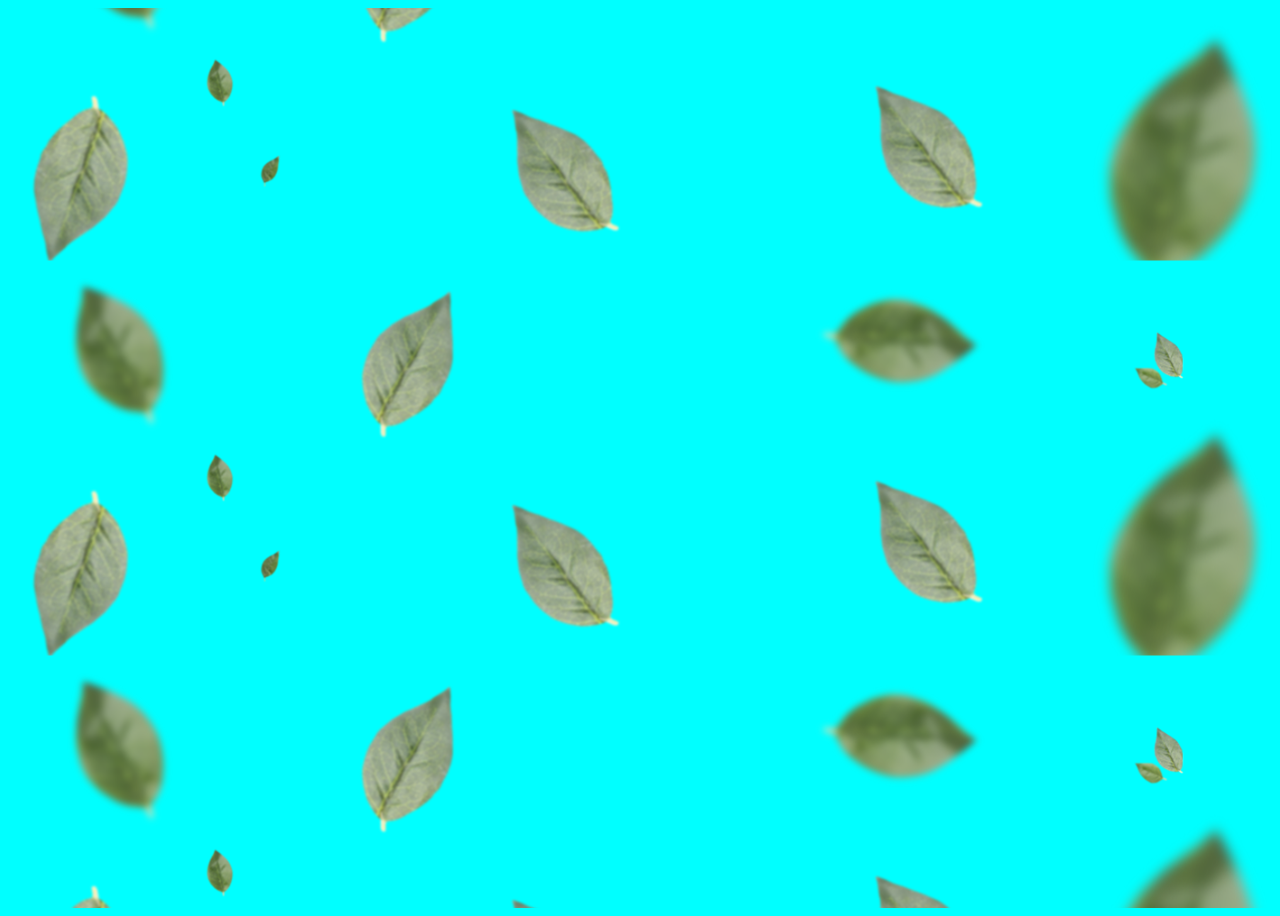
==== index.html @ cae9bd7d "primeros pasos" ====
<!DOCTYPE html>
<html lang="es">
<head>
    <meta charset="UTF-8">
    <meta name="viewport" content="width=device-width, initial-scale=1.0">
    <title>Vita-Cure</title>
    <link rel="stylesheet" href="styles.css">
</head>
<body>
    <section class="background">
        <div class="hojasBG-1"></div>
        <div class="naranjas"></div>
        <div class="cont-princ">
            <div class="hojasBG-2"></div>
            <div class="botellaVaso"></div>
            <div class="detalle"></div>
        </div>
        <div class="hojasBG-3"></div>
        <div class="titulo"></div>
    </section>
</body>
</html>
---- styles.css ----
body{
    background-color: aqua;
}
.hojasBG-1{
    background-image: url(img/hojas-fondo-1.png); /* Hace que la imagen cubra todo el fondo */
    background-position: center; /* Centra la imagen */
    background-repeat: repeat;
    background-size: contain;
    border: 5px solid black;
    height: 100vh;
    border: 0px;

}

.background{
    border: none;
}
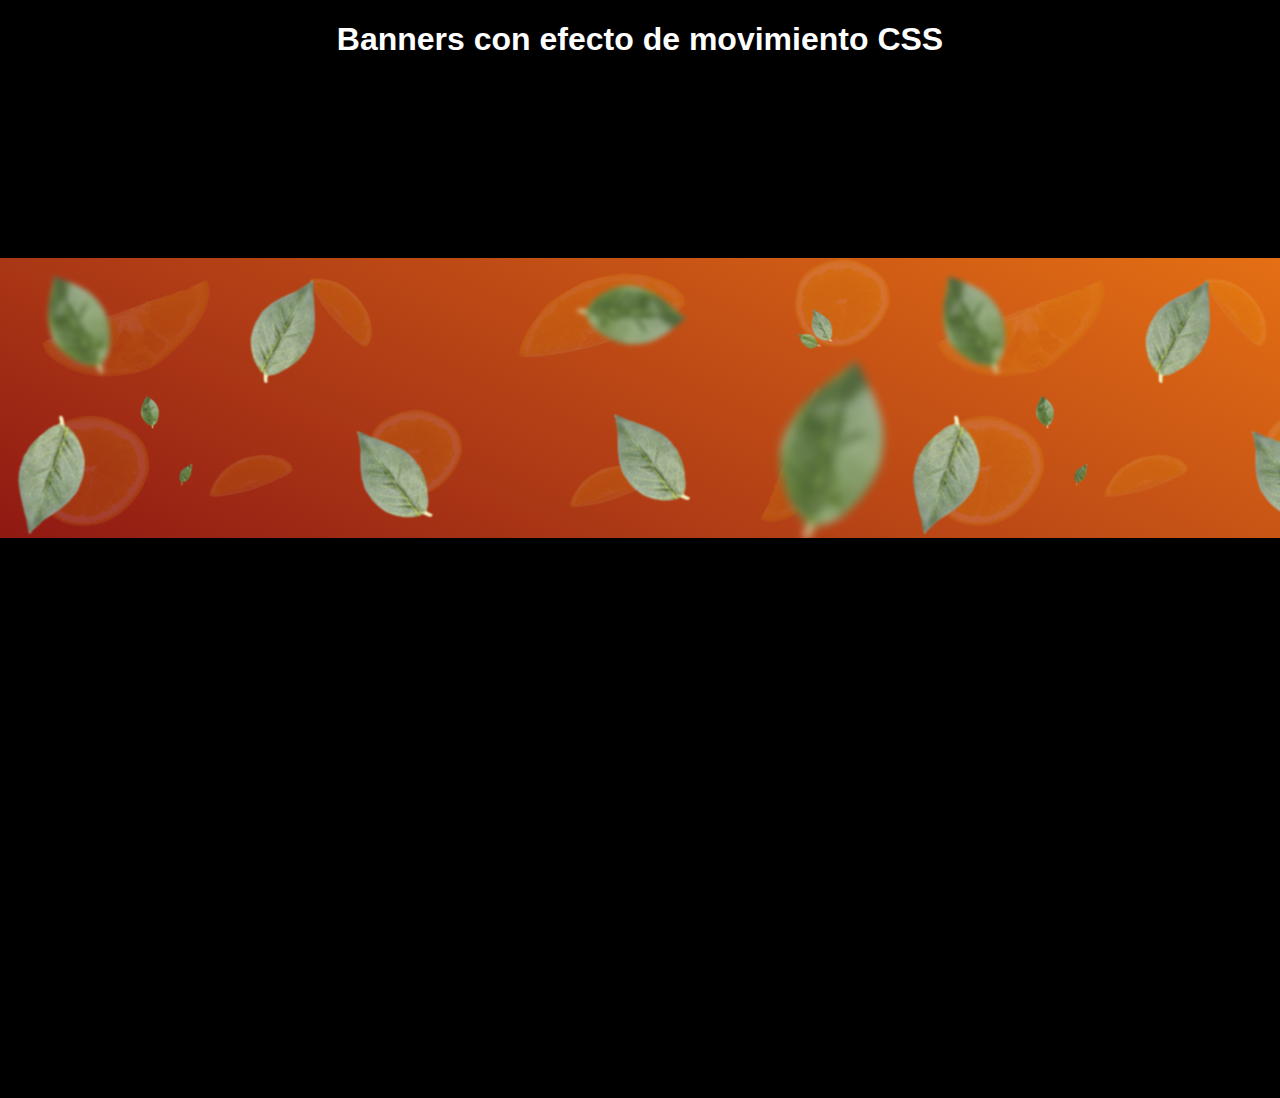
==== commit c993c947: "primer banner solo esta el fondo de las hojas y naranjas con movimiento mouse y scroll" ====
--- a/index.html
+++ b/index.html
@@ -7,9 +7,10 @@
     <link rel="stylesheet" href="styles.css">
 </head>
 <body>
-    <section class="background">
-        <div class="hojasBG-1"></div>
-        <div class="naranjas"></div>
+    <h1>Banners con efecto de movimiento CSS</h1>
+    <section class="banner-1">
+        <div class="hojasBG-1" id="hojasBG-1"></div>
+        <div class="naranjas" id="naranjas"></div>
         <div class="cont-princ">
             <div class="hojasBG-2"></div>
             <div class="botellaVaso"></div>
@@ -18,5 +19,8 @@
         <div class="hojasBG-3"></div>
         <div class="titulo"></div>
     </section>
+    <script src="script.js"></script>
+    <section class="banner-2"></section>
+    <section class="banner-3"></section>
 </body>
 </html>--- a/styles.css
+++ b/styles.css
@@ -1,17 +1,69 @@
-body{
-    background-color: aqua;
-}
-.hojasBG-1{
-    background-image: url(img/hojas-fondo-1.png); /* Hace que la imagen cubra todo el fondo */
-    background-position: center; /* Centra la imagen */
-    background-repeat: repeat;
-    background-size: contain;
-    border: 5px solid black;
-    height: 100vh;
-    border: 0px;
-
+@keyframes scale-up {
+    to { transform: scale(1.5); } /* Sin espacio entre scale y ( */
 }
 
-.background{
-    border: none;
-}+@keyframes fade-away {
+    to { opacity: 0; }
+}
+
+body {
+    background-color: rgb(0, 0, 0);
+    font-family: Arial, sans-serif;
+    margin: 0;
+}
+
+h1 {
+    color: white;
+    text-align: center;
+    margin-bottom: 200px;
+}
+
+.banner-1 {
+    
+    background-image: linear-gradient(25deg, #8f1913, #ab3815, #c75415, #e46f14);
+    position: relative;
+    overflow: hidden;
+}
+
+.hojasBG-1 {
+    position: absolute;
+    background-image: url(img/hojas-fondo-1.png);
+    background-size: contain;
+    height: 280px;
+    background-repeat: repeat;
+    transition: transform 0.5s ease-out, opacity 0.5s ease-out;
+    top: 0;
+    left: 0;
+    width: 100%;
+    z-index: 2;    
+}
+
+.naranjas {
+    background-image: url(img/naranjas.png);
+    
+    background-size: contain;
+    height: 280px;
+    background-repeat: repeat;
+    top: 0;
+    left: 0;
+    transition: transform 0.5s ease-out, opacity 0.5s ease-out;
+    width: 100%;
+    z-index: 1;
+    opacity: 15%;
+}
+
+.hojasBG.scroll-effect {
+    animation: scale-up 1s forwards, fade-away 1.5s forwards;
+}
+
+.naranja.scroll-effect {
+    animation: scale-up 1s forwards, fade-away 1.5s forwards;
+}
+
+.banner-2 {
+    height: 280px;
+}
+
+.banner-3 {
+    height: 280px;
+}
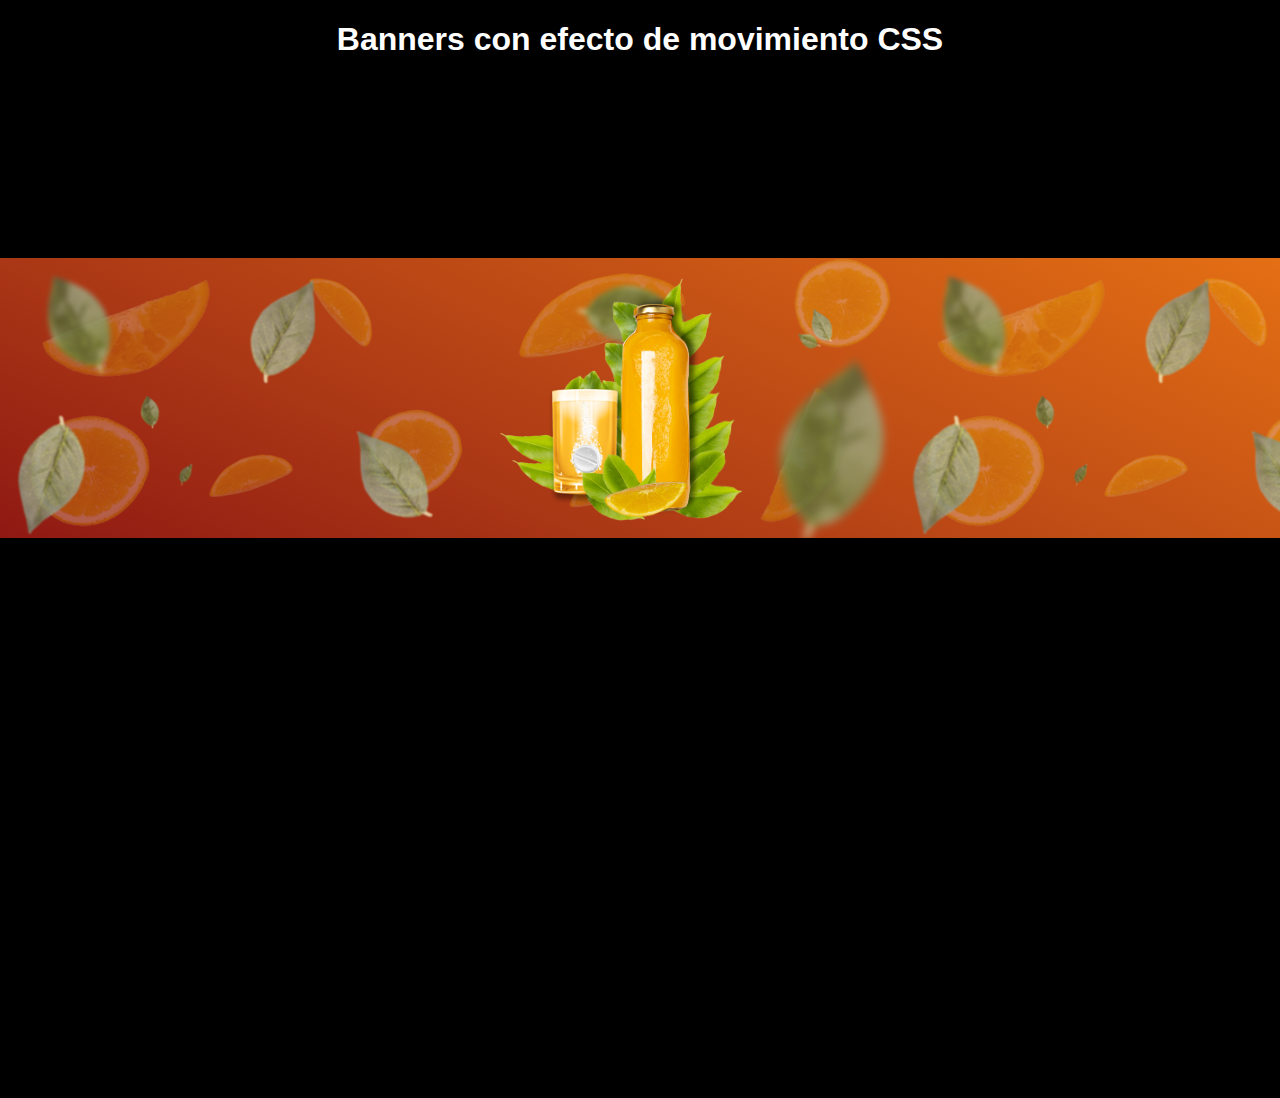
==== commit 5925771d: "haciendo las letras" ====
--- a/index.html
+++ b/index.html
@@ -10,14 +10,22 @@
     <h1>Banners con efecto de movimiento CSS</h1>
     <section class="banner-1">
         <div class="hojasBG-1" id="hojasBG-1"></div>
-        <div class="naranjas" id="naranjas"></div>
+        <div class="naranjas" id="naranjas "></div>
         <div class="cont-princ">
-            <div class="hojasBG-2"></div>
-            <div class="botellaVaso"></div>
-            <div class="detalle"></div>
+            <div class="botellaVaso" id="botellaVaso">
+                <img src="img/tarro.png" alt="">
+            </div>
+            <div class="detalle" id="detalle">
+                <img src="img/detalle.png" alt="">
+            </div>
+        </div>
+        <div class="tituloVita">
+            <img src="img/vita.png" alt="">
+        </div>
+        <div class="tituloCure">
+            <img src="img/cure.png" alt="">
         </div>
         <div class="hojasBG-3"></div>
-        <div class="titulo"></div>
     </section>
     <script src="script.js"></script>
     <section class="banner-2"></section>
--- a/styles.css
+++ b/styles.css
@@ -1,5 +1,5 @@
 @keyframes scale-up {
-    to { transform: scale(1.5); } /* Sin espacio entre scale y ( */
+    to { transform: scale(1.5); } 
 }
 
 @keyframes fade-away {
@@ -23,33 +23,38 @@
     background-image: linear-gradient(25deg, #8f1913, #ab3815, #c75415, #e46f14);
     position: relative;
     overflow: hidden;
+    height: 280px;
+    display: flex;
+    justify-content: center;
+    align-items: center;
 }
 
 .hojasBG-1 {
     position: absolute;
     background-image: url(img/hojas-fondo-1.png);
     background-size: contain;
-    height: 280px;
+    height: 100%;
     background-repeat: repeat;
     transition: transform 0.5s ease-out, opacity 0.5s ease-out;
     top: 0;
     left: 0;
     width: 100%;
+    opacity: 80% !important;
     z-index: 2;    
 }
 
 .naranjas {
     background-image: url(img/naranjas.png);
-    
+    position: absolute;
     background-size: contain;
-    height: 280px;
+    height: 100%;
     background-repeat: repeat;
     top: 0;
     left: 0;
     transition: transform 0.5s ease-out, opacity 0.5s ease-out;
-    width: 100%;
+    width: 110%;
     z-index: 1;
-    opacity: 15%;
+    opacity: 30% !important;
 }
 
 .hojasBG.scroll-effect {
@@ -60,6 +65,48 @@
     animation: scale-up 1s forwards, fade-away 1.5s forwards;
 }
 
+.detalles.scroll-effect {
+    animation: scale-up 1s forwards, fade-away 1.5s forwards;
+}
+
+.cont-princ{
+    position: absolute;
+    width: 280px;
+    height: 280px;
+    z-index: 2;
+    display: flex;
+    justify-content: center;
+    align-items: center;
+    
+    
+}
+
+.botellaVaso img{
+    width: 250px;
+    position: absolute;
+    top: 20px;
+    left: 0;
+    
+    
+}
+
+.detalle img{
+    position: absolute;
+    width: 110px;
+    top: 190px;
+    left: 80px;
+    transition: transform 0.5s ease-out, opacity 0.5s ease-out;
+
+}
+
+.tituloVita{
+
+}
+
+.tituloCure{
+    
+}
+
 .banner-2 {
     height: 280px;
 }
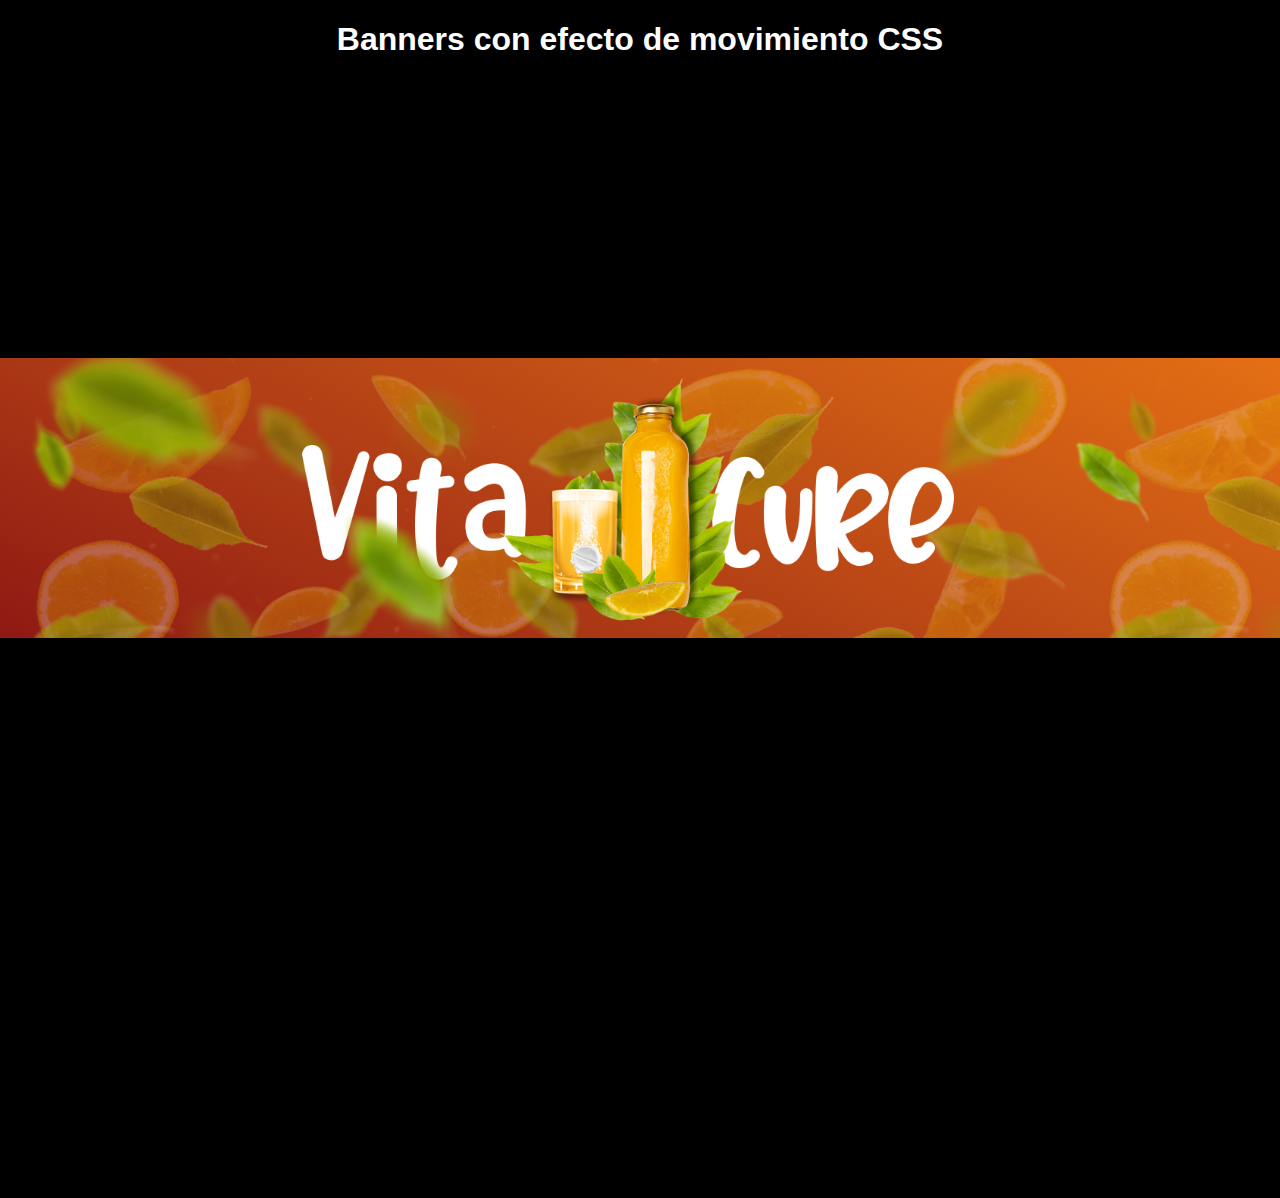
==== commit e533ab11: "FINALIZADO BANNER 1" ====
--- a/index.html
+++ b/index.html
@@ -18,15 +18,17 @@
             <div class="detalle" id="detalle">
                 <img src="img/detalle.png" alt="">
             </div>
-        </div>
-        <div class="tituloVita">
-            <img src="img/vita.png" alt="">
-        </div>
-        <div class="tituloCure">
-            <img src="img/cure.png" alt="">
+            <div class="tituloVita">
+                <img src="img/vita.png" alt="">
+            </div>
+            <div class="tituloCure">
+                <img src="img/cure.png" alt="">
+            </div>
         </div>
         <div class="hojasBG-3"></div>
     </section>
+
+    
     <script src="script.js"></script>
     <section class="banner-2"></section>
     <section class="banner-3"></section>
--- a/styles.css
+++ b/styles.css
@@ -15,7 +15,7 @@
 h1 {
     color: white;
     text-align: center;
-    margin-bottom: 200px;
+    margin-bottom: 300px;
 }
 
 .banner-1 {
@@ -31,15 +31,15 @@
 
 .hojasBG-1 {
     position: absolute;
-    background-image: url(img/hojas-fondo-1.png);
+    background-image: url(img/hojas-arriba.png);
     background-size: contain;
-    height: 100%;
+    height: 120%;
     background-repeat: repeat;
     transition: transform 0.5s ease-out, opacity 0.5s ease-out;
     top: 0;
     left: 0;
-    width: 100%;
-    opacity: 80% !important;
+    width: 120%;
+    opacity: 50% !important;
     z-index: 2;    
 }
 
@@ -47,9 +47,10 @@
     background-image: url(img/naranjas.png);
     position: absolute;
     background-size: contain;
-    height: 100%;
+    height: 120%;
     background-repeat: repeat;
-    top: 0;
+    top: -30px;
+    bottom: 0px;
     left: 0;
     transition: transform 0.5s ease-out, opacity 0.5s ease-out;
     width: 110%;
@@ -73,7 +74,7 @@
     position: absolute;
     width: 280px;
     height: 280px;
-    z-index: 2;
+    z-index: 4;
     display: flex;
     justify-content: center;
     align-items: center;
@@ -86,6 +87,7 @@
     position: absolute;
     top: 20px;
     left: 0;
+    z-index: 5;
     
     
 }
@@ -96,17 +98,44 @@
     top: 190px;
     left: 80px;
     transition: transform 0.5s ease-out, opacity 0.5s ease-out;
+    z-index: 5;
 
 }
 
-.tituloVita{
+.tituloVita img{
+    width: 250px;
+    position: absolute;
+    top: 80px;
+    left: -210px;
+    z-index: 1;
 
 }
 
-.tituloCure{
-    
+.tituloCure img{
+    width: 250px;
+    position: absolute;
+    top: 80px;
+    left: 210px;
+    z-index: 1;
+
 }
 
+.hojasBG-3{
+    background-image: url(img/hojas-arriba2.png);
+    position: absolute;
+    background-size: cover;
+    height: 100%;
+    background-repeat: repeat;
+    top: 0;
+    left: 0;
+    width: 120%;
+    z-index: 5;
+    
+
+}
+
+
+/* ------------------------------ final banner 1 --------------------------------- */
 .banner-2 {
     height: 280px;
 }
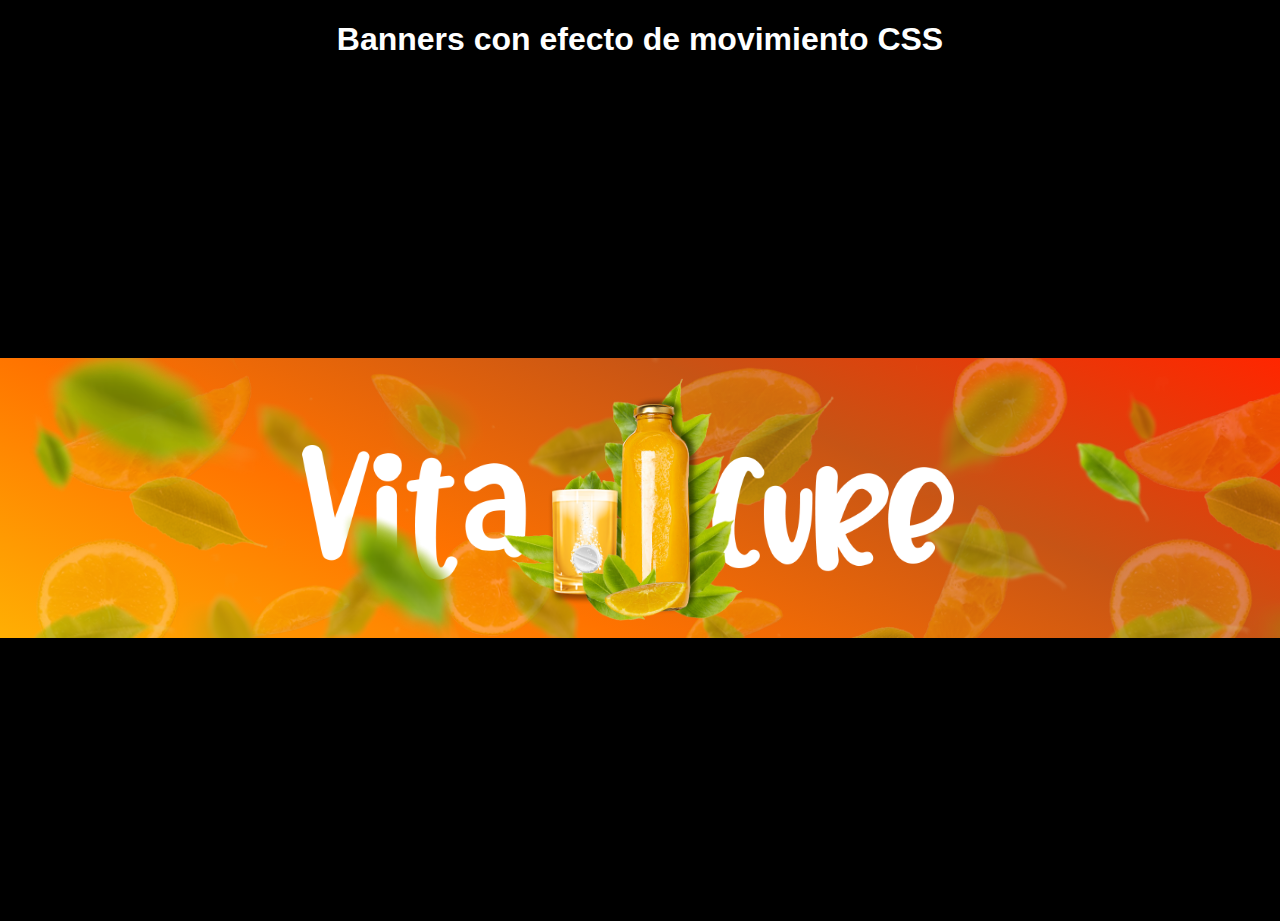
==== commit 5318679c: "preload}" ====
--- a/index.html
+++ b/index.html
@@ -7,6 +7,7 @@
     <link rel="stylesheet" href="styles.css">
 </head>
 <body>
+    <div class="preLoader" id="preLoader"></div>
     <h1>Banners con efecto de movimiento CSS</h1>
     <section class="banner-1">
         <div class="hojasBG-1" id="hojasBG-1"></div>
--- a/styles.css
+++ b/styles.css
@@ -5,11 +5,66 @@
 @keyframes fade-away {
     to { opacity: 0; }
 }
+
+
+/* 
+-----------------------------preload de la pag ----------- */
+@keyframes fall {
+    to {
+        transform: translateY(100vh);
+        opacity: 0; 
+    }
+    
+}
+
+.preLoader{
+    position: absolute;
+    width: 100%;
+    height: 100vh;
+    z-index: 9;
+    overflow: hidden;
+    
+}
+
+.orange {
+    position: absolute;
+    top: -100px;
+    background-size: contain;
+    background-repeat: no-repeat;
+    animation: fall linear forwards;
+    border: none;
+
+}
+
+.orange1 {
+    background-image: url(img/Capa\ 2.png);
+}
+
+.orange2 {
+    background-image: url(img/Capa\ 4.png);
+}
+
+.orange3 {
+    background-image: url(img/Capa\ 5\ copia\ 3.png);
+}
+
+
+
+@keyframes fall {
+    to {
+        transform: translateY(100vh);
+    }
+}
+
+
+/*-----------------------------fin de preload de la pag ----------- */
+
 
 body {
     background-color: rgb(0, 0, 0);
     font-family: Arial, sans-serif;
     margin: 0;
+    position: relative;
 }
 
 h1 {
@@ -20,7 +75,7 @@
 
 .banner-1 {
     
-    background-image: linear-gradient(25deg, #8f1913, #ab3815, #c75415, #e46f14);
+    background-image: linear-gradient(25deg, #ffaf03, #ff7300, #c75415, #ff2600);
     position: relative;
     overflow: hidden;
     height: 280px;
@@ -135,11 +190,12 @@
 }
 
 
+
 /* ------------------------------ final banner 1 --------------------------------- */
-.banner-2 {
-    height: 280px;
+/* .banner-2 {
+    height: 1000px;
 }
 
 .banner-3 {
     height: 280px;
-}
+} */
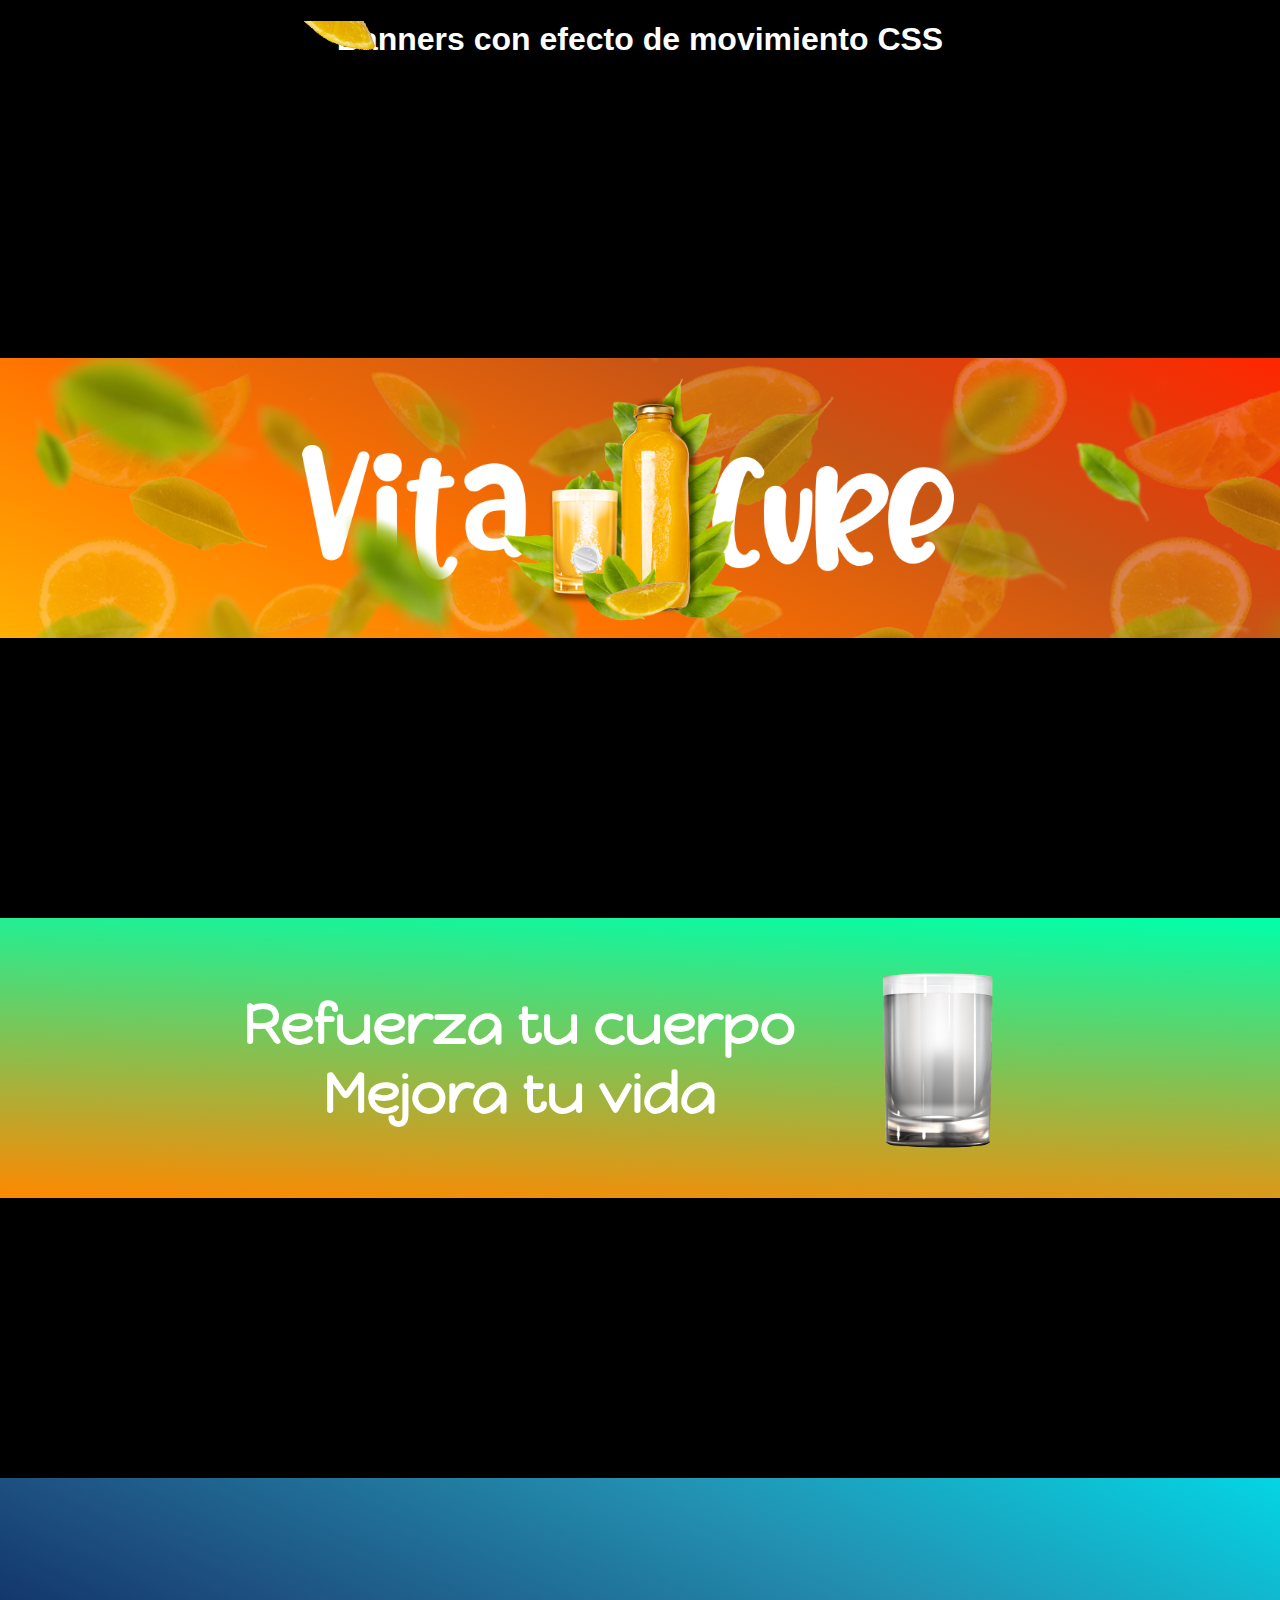
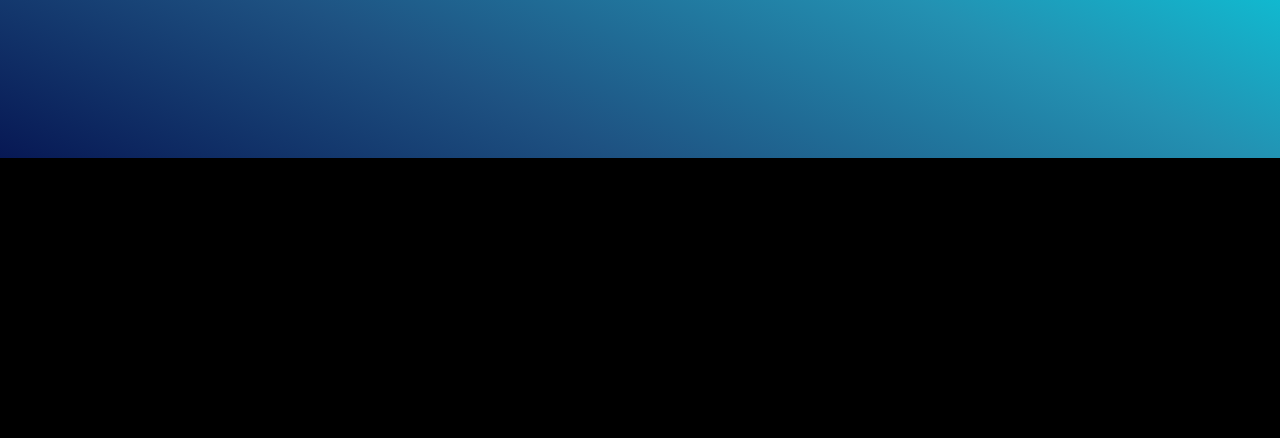
==== commit ca225d76: "funciona preload, vaso, pastilla, burbujas" ====
--- a/index.html
+++ b/index.html
@@ -1,37 +1,146 @@
 <!DOCTYPE html>
 <html lang="es">
+
 <head>
-    <meta charset="UTF-8">
-    <meta name="viewport" content="width=device-width, initial-scale=1.0">
+    <meta charset="UTF-8" />
+    <meta name="viewport" content="width=device-width, initial-scale=1.0" />
     <title>Vita-Cure</title>
-    <link rel="stylesheet" href="styles.css">
+    <link rel="stylesheet" href="preload.css" />
+    <link rel="stylesheet" href="styles.css" />
+    <link rel="stylesheet" href="stylesBanner2.css" />
+
+    <link rel="preconnect" href="https://fonts.googleapis.com" />
+    <link rel="preconnect" href="https://fonts.gstatic.com" crossorigin />
+    <link href="https://fonts.googleapis.com/css2?family=Happy+Monkey&display=swap" rel="stylesheet" />
 </head>
+
 <body>
-    <div class="preLoader" id="preLoader"></div>
-    <h1>Banners con efecto de movimiento CSS</h1>
+    <div class="preLoader" id="preLoader">
+
+        
+    </div>
+    <h1 class="tituloP">Banners con efecto de movimiento CSS</h1>
     <section class="banner-1">
         <div class="hojasBG-1" id="hojasBG-1"></div>
         <div class="naranjas" id="naranjas "></div>
         <div class="cont-princ">
             <div class="botellaVaso" id="botellaVaso">
-                <img src="img/tarro.png" alt="">
+                <img src="img/tarro.png" alt="" />
             </div>
             <div class="detalle" id="detalle">
-                <img src="img/detalle.png" alt="">
+                <img src="img/detalle.png" alt="" />
             </div>
             <div class="tituloVita">
-                <img src="img/vita.png" alt="">
+                <img src="img/vita.png" alt="" />
             </div>
             <div class="tituloCure">
-                <img src="img/cure.png" alt="">
+                <img src="img/cure.png" alt="" />
             </div>
         </div>
         <div class="hojasBG-3"></div>
     </section>
 
-    
     <script src="script.js"></script>
-    <section class="banner-2"></section>
+    <section class="banner-2">
+        <svg class="svg" xmlns="http://www.w3.org/2000/svg" viewBox="0 0 1024 1536" preserveAspectRatio="xMidYMax slice"
+            style="height: inherit; width: 100%">
+            <g fill="#ffffff" fill-opacity="80%" transform="translate(5 23)">
+                <g class="burbuja-bottom-layer">
+                    <ellipse cx="6" cy="1009.5" rx="6" ry="5.5" />
+                    <ellipse cx="138" cy="1110.5" rx="6" ry="5.5" />
+                    <ellipse cx="398" cy="1055.5" rx="6" ry="5.5" />
+                    <ellipse cx="719" cy="1284.5" rx="6" ry="5.5" />
+                    <ellipse cx="760" cy="1155.5" rx="6" ry="5.5" />
+                    <ellipse cx="635" cy="1459.5" rx="10" ry="5.5" />
+                    <ellipse cx="478" cy="1335.5" rx="6" ry="5.5" />
+                    <ellipse cx="322" cy="1414.5" rx="6" ry="5.5" />
+                    <ellipse cx="247" cy="1234.5" rx="6" ry="5.5" />
+                    <ellipse cx="154" cy="1425.5" rx="6" ry="5.5" />
+                    <ellipse cx="731" cy="773.5" rx="6" ry="5.5" />
+                    <ellipse cx="599" cy="874.5" rx="6" ry="5.5" />
+                    <ellipse cx="339" cy="819.5" rx="6" ry="5.5" />
+                    <ellipse cx="239" cy="1004.5" rx="6" ry="5.5" />
+                    <ellipse cx="113" cy="863.5" rx="6" ry="5.5" />
+                    <ellipse cx="102" cy="1223.5" rx="6" ry="5.5" />
+                    <ellipse cx="395" cy="1155.5" rx="6" ry="5.5" />
+                    <ellipse cx="826" cy="943.5" rx="6" ry="5.5" />
+                    <ellipse cx="626" cy="1054.5" rx="6" ry="5.5" />
+                    <ellipse cx="887" cy="1366.5" rx="6" ry="5.5" />
+                    <ellipse cx="6" cy="241.5" rx="6" ry="5.5" />
+                    <ellipse cx="138" cy="342.5" rx="6" ry="5.5" />
+                    <ellipse cx="398" cy="287.5" rx="6" ry="5.5" />
+                    <ellipse cx="719" cy="516.5" rx="6" ry="5.5" />
+                    <ellipse cx="760" cy="387.5" rx="6" ry="5.5" />
+                    <ellipse cx="635" cy="691.5" rx="6" ry="5.5" />
+                    <ellipse cx="478" cy="567.5" rx="6" ry="5.5" />
+                    <ellipse cx="322" cy="646.5" rx="6" ry="5.5" />
+                    <ellipse cx="247" cy="466.5" rx="6" ry="5.5" />
+                    <ellipse cx="154" cy="657.5" rx="6" ry="5.5" />
+                    <ellipse cx="731" cy="5.5" rx="6" ry="5.5" />
+                    <ellipse cx="599" cy="106.5" rx="6" ry="5.5" />
+                    <ellipse cx="339" cy="51.5" rx="6" ry="5.5" />
+                    <ellipse cx="239" cy="236.5" rx="6" ry="5.5" />
+                    <ellipse cx="113" cy="95.5" rx="6" ry="5.5" />
+                    <ellipse cx="102" cy="455.5" rx="6" ry="5.5" />
+                    <ellipse cx="395" cy="387.5" rx="6" ry="5.5" />
+                    <ellipse cx="826" cy="175.5" rx="6" ry="5.5" />
+                    <ellipse cx="626" cy="286.5" rx="6" ry="5.5" />
+                    <ellipse cx="887" cy="598.5" rx="6" ry="5.5" />
+                </g>
+            </g>
+            <g fill="#ffffff" fill-opacity="40%" transform="translate(65 63)">
+                <g class="burbuja-top-layer">
+                    <circle cx="8" cy="776" r="8" />
+                    <circle cx="189" cy="925" r="8" />
+                    <circle cx="548" cy="844" r="8" />
+                    <circle cx="685" cy="1115" r="8" />
+                    <circle cx="858" cy="909" r="8" />
+                    <circle cx="874" cy="1438" r="8" transform="rotate(180 874 1438)" />
+                    <circle cx="657" cy="1256" r="8" transform="rotate(180 657 1256)" />
+                    <circle cx="443" cy="1372" r="8" transform="rotate(180 443 1372)" />
+                    <circle cx="339" cy="1107" r="8" transform="rotate(180 339 1107)" />
+                    <circle cx="24" cy="1305" r="8" transform="rotate(180 24 1305)" />
+                    <circle cx="8" cy="8" r="8" />
+                    <circle cx="189" cy="157" r="8" />
+                    <circle cx="548" cy="76" r="8" />
+                    <circle cx="685" cy="347" r="8" />
+                    <circle cx="858" cy="141" r="8" />
+                    <circle cx="874" cy="670" r="8" transform="rotate(180 874 670)" />
+                    <circle cx="657" cy="488" r="8" transform="rotate(180 657 488)" />
+                    <circle cx="443" cy="604" r="8" transform="rotate(180 443 604)" />
+                    <circle cx="339" cy="339" r="8" transform="rotate(180 339 339)" />
+                    <circle cx="24" cy="537" r="8" transform="rotate(180 24 537)" />
+                </g>
+            </g>
+        </svg>
+        <div class="burbujas">
+            <div class="texto">
+                <h1>
+                    Refuerza tu cuerpo <br />
+                    Mejora tu vida
+                </h1>
+            </div>
+            <div class="cont">
+                <div class="vasoNaranja"></div>
+                <div class="vaso"></div>
+                <div class="pastilla">
+                    <img src="imgBanner2/pastilla.png" alt="" />
+                </div>
+                <div class="efervecancia">
+                    <img src="imgBanner2/burbujas-1.png" alt="burbuja 1" class="burbuja" />
+                    <img src="imgBanner2/Sin-título-2.png" alt="burbuja 2" class="burbuja" />
+                    <img src="imgBanner2/Sin-título-3.png" alt="burbuja 3" class="burbuja" />
+                    <img src="imgBanner2/Sin-título-4.png" alt="burbuja 4" class="burbuja" />
+                    <img src="imgBanner2/Sin-título-5.png" alt="burbuja 5" class="burbuja" />
+                    <img src="imgBanner2/Sin-título-6.png" alt="burbuja 6" class="burbuja" />
+                </div>
+            </div>
+        </div>
+    </section>
+
+    <script src="scriptBanner2.js"></script>
+
     <section class="banner-3"></section>
 </body>
+
 </html>--- a/styles.css
+++ b/styles.css
@@ -67,7 +67,7 @@
     position: relative;
 }
 
-h1 {
+.tituloP {
     color: white;
     text-align: center;
     margin-bottom: 300px;
@@ -186,16 +186,201 @@
     width: 120%;
     z-index: 5;
     
-
-}
-
-
-
-/* ------------------------------ final banner 1 --------------------------------- */
-/* .banner-2 {
-    height: 1000px;
-}
+    
+}
+
+
+
+/* ------------------------------ final banner 1 inicio banner 2 --------------------------------- */
+
+@keyframes fallA {
+    100% {
+		transform: translateY(0);
+	}
+   
+    
+}
+@keyframes fall-bottom {
+    
+    100% {
+        transform: translateY(0);
+    }
+    
+}
+
+@keyframes idle {
+    0%, 100% {
+        transform: translateY(0);
+    }
+    50% {
+        transform: translateY(10px); /* Pequeño movimiento hacia arriba y abajo */
+    }
+}
+
+.banner-2 {
+    background-image: linear-gradient(2deg, #ff8800, #00ffaa);
+    margin-top: 280px;
+    height: 280px;
+    position: relative;
+    display: flex;
+    justify-content: center;
+    overflow: hidden;
+
+}
+
+
+.burbujas svg {
+    position: absolute;
+	top: 0px;
+	left: 0px;
+	width: 100% !important;
+	height: 100% !important;
+}
+
+
+.svg{
+    opacity: 0;
+
+}
+
+.svg.start{
+    animation: llenarBurbujas 17s forwards;
+
+}
+
+
+.burbuja-bottom-layer {
+    will-change: transform;
+    transform: translateY(768px);
+    animation: fallA 5.5s infinite linear;
+    
+    
+}    
+
+
+.burbuja-top-layer {
+    transform: translateY(768px);
+    will-change: transform;
+    animation: fallA 3s infinite linear;
+    
+}
+
+@keyframes llenarBurbujas {
+    0% {
+        opacity: 0; /* Comienza lleno (opaco) */
+    }
+    100% {
+        opacity: 1; /* Se vuelve completamente transparente */
+    }
+}
+
+
+
+
+.burbujas{
+    /* border: solid 1px black; */
+    position: absolute;
+    display: flex;
+    flex-direction: row;
+    justify-content: center;
+    gap: 40px;
+    height: 280px;
+    align-items: center;
+    text-align: center;
+    width: 100%;
+}
+
+.texto{
+    /* border: solid 1px black; */
+    font-family: "Happy Monkey", system-ui;
+    font-weight: 800;
+    font-style: normal;
+    color: white;
+    font-size: 28px;
+    
+    }
+
+
+
+.cont {
+
+
+    position: relative;
+    display: flex;
+    width: 200px;
+    height: 200px;
+
+}
+.vaso{
+    background-image: url(imgBanner2/vaso.png);
+    background-size: contain;
+    position: absolute;
+    background-repeat: no-repeat;
+    height: 100%;
+    width: 100%;
+ 
+}
+
+.vaso.fuel{
+    
+    opacity: 1; /* Comienza visible */
+    animation: llenarVaso 3s forwards;
+
+}
+
+
+.vasoNaranja {
+    background-image: url(imgBanner2/vaso-naranja-.png);
+    background-size: contain;
+    background-repeat: no-repeat;
+    position: absolute;
+    height: 100%;
+    width: 100%;
+}
+
+/* Animación para reducir opacidad */
+@keyframes llenarVaso {
+    0% {
+        opacity: 1; /* Comienza lleno (opaco) */
+    }
+    100% {
+        opacity: 0; /* Se vuelve completamente transparente */
+    }
+}
+
+
+.pastilla img {
+    position: absolute;
+    width: 200px;
+    top: -250px; /* Empieza fuera de la pantalla */
+    left: 5px;
+    transition: all 0.5s ease;
+    opacity: 0%; /* Transición para que vuelva suavemente */
+    left: 5px;
+
+}
+
+.pastilla img.fall {
+    animation: idle 1.5s infinite ease-in-out;
+    top: -30px;
+    opacity: 100%;
+
+}
+
+
+
+.efervecancia {
+    position: absolute;
+    width: 50px;
+    
+}  
+
+/* ------------------------------ final banner 2 inicio banner 3 --------------------------------- */
+
 
 .banner-3 {
-    height: 280px;
-} */
+    margin-top: 280px;
+    background-image: linear-gradient(25deg, #071854, #1e5282, #2391b2, #04d5e4);
+    height: 280px;
+    margin-bottom: 280px;
+} 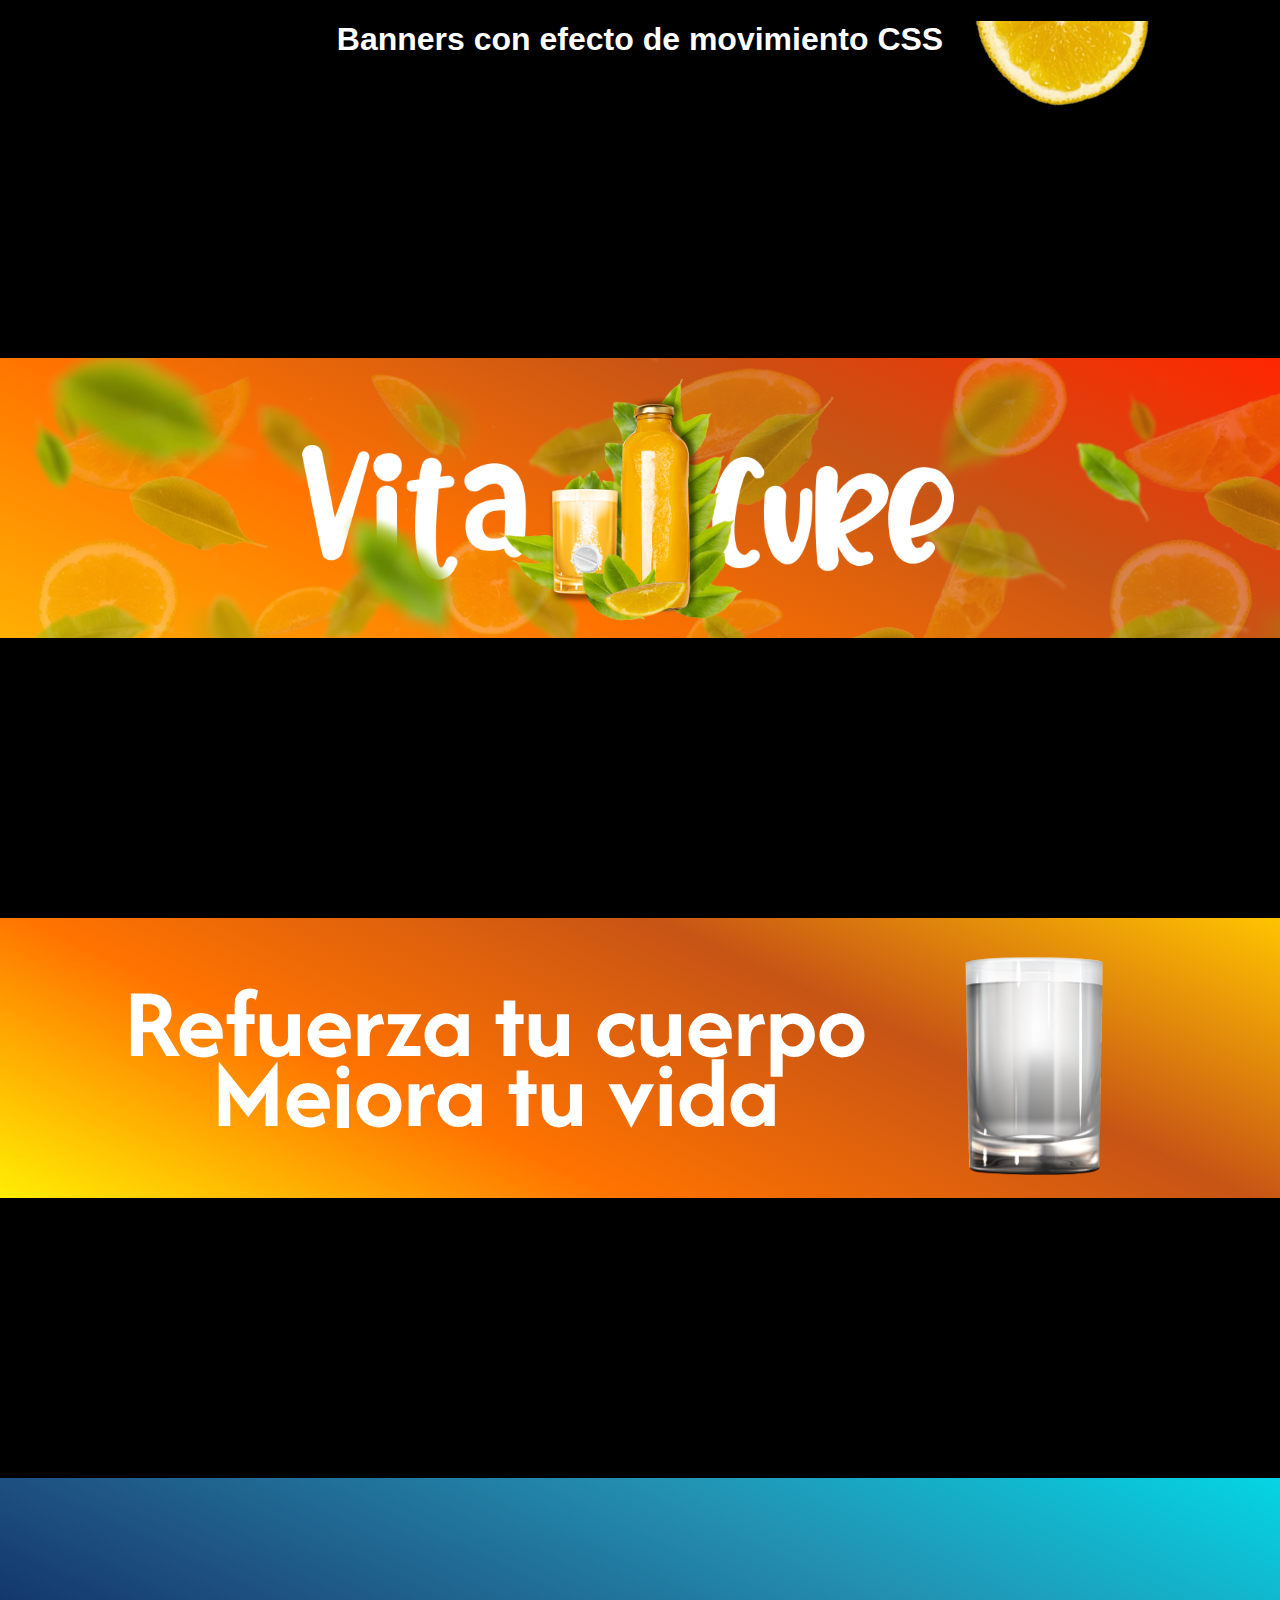
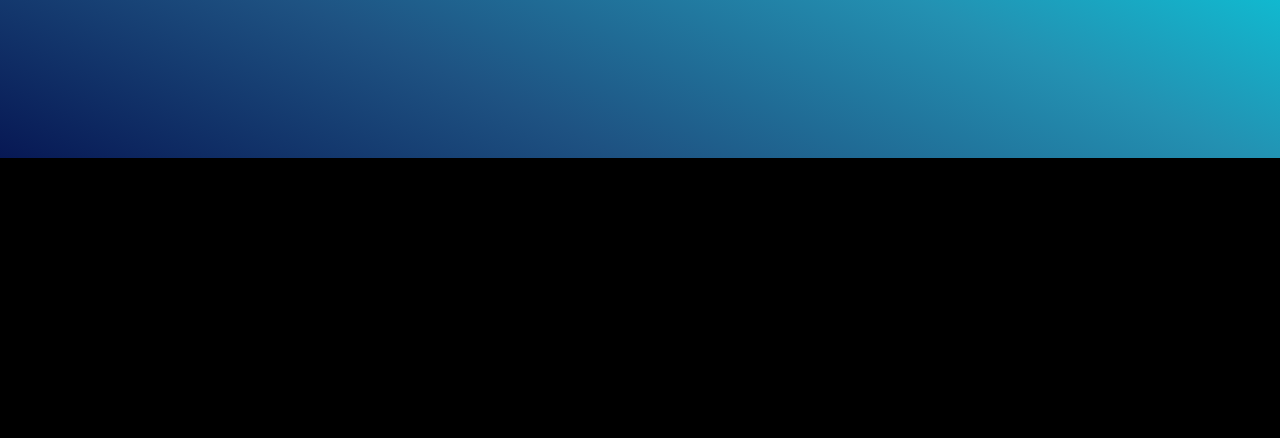
==== commit d8ef5f69: "banner 2 finish suuu" ====
--- a/index.html
+++ b/index.html
@@ -9,9 +9,13 @@
     <link rel="stylesheet" href="styles.css" />
     <link rel="stylesheet" href="stylesBanner2.css" />
 
-    <link rel="preconnect" href="https://fonts.googleapis.com" />
-    <link rel="preconnect" href="https://fonts.gstatic.com" crossorigin />
-    <link href="https://fonts.googleapis.com/css2?family=Happy+Monkey&display=swap" rel="stylesheet" />
+    <link rel="preconnect" href="https://fonts.googleapis.com">
+<link rel="preconnect" href="https://fonts.gstatic.com" crossorigin>
+<link href="https://fonts.googleapis.com/css2?family=Afacad+Flux:wght@100..1000&family=Caveat:wght@400..700&family=Lexend:wght@100..900&family=Sixtyfour+Convergence&display=swap" rel="stylesheet">
+    <link
+    rel="stylesheet"
+    href="https://cdnjs.cloudflare.com/ajax/libs/animate.css/4.1.1/animate.min.css"
+/>
 </head>
 
 <body>
@@ -114,8 +118,8 @@
             </g>
         </svg>
         <div class="burbujas">
-            <div class="texto">
-                <h1>
+            <div class="texto animate__animated animate__bounce">
+                <h1 class="txtAnimation " >
                     Refuerza tu cuerpo <br />
                     Mejora tu vida
                 </h1>
@@ -126,7 +130,7 @@
                 <div class="pastilla">
                     <img src="imgBanner2/pastilla.png" alt="" />
                 </div>
-                <div class="efervecancia">
+                <div class="efervescencia">
                     <img src="imgBanner2/burbujas-1.png" alt="burbuja 1" class="burbuja" />
                     <img src="imgBanner2/Sin-título-2.png" alt="burbuja 2" class="burbuja" />
                     <img src="imgBanner2/Sin-título-3.png" alt="burbuja 3" class="burbuja" />
@@ -136,7 +140,10 @@
                 </div>
             </div>
         </div>
+
     </section>
+    
+
 
     <script src="scriptBanner2.js"></script>
 
--- a/styles.css
+++ b/styles.css
@@ -1,9 +1,13 @@
 @keyframes scale-up {
-    to { transform: scale(1.5); } 
+    to {
+        transform: scale(1.5);
+    }
 }
 
 @keyframes fade-away {
-    to { opacity: 0; }
+    to {
+        opacity: 0;
+    }
 }
 
 
@@ -12,18 +16,18 @@
 @keyframes fall {
     to {
         transform: translateY(100vh);
-        opacity: 0; 
-    }
-    
-}
-
-.preLoader{
+        opacity: 0;
+    }
+
+}
+
+.preLoader {
     position: absolute;
     width: 100%;
     height: 100vh;
     z-index: 9;
     overflow: hidden;
-    
+
 }
 
 .orange {
@@ -74,7 +78,7 @@
 }
 
 .banner-1 {
-    
+
     background-image: linear-gradient(25deg, #ffaf03, #ff7300, #c75415, #ff2600);
     position: relative;
     overflow: hidden;
@@ -95,7 +99,7 @@
     left: 0;
     width: 120%;
     opacity: 50% !important;
-    z-index: 2;    
+    z-index: 2;
 }
 
 .naranjas {
@@ -125,7 +129,7 @@
     animation: scale-up 1s forwards, fade-away 1.5s forwards;
 }
 
-.cont-princ{
+.cont-princ {
     position: absolute;
     width: 280px;
     height: 280px;
@@ -133,21 +137,21 @@
     display: flex;
     justify-content: center;
     align-items: center;
-    
-    
-}
-
-.botellaVaso img{
+
+
+}
+
+.botellaVaso img {
     width: 250px;
     position: absolute;
     top: 20px;
     left: 0;
     z-index: 5;
-    
-    
-}
-
-.detalle img{
+
+
+}
+
+.detalle img {
     position: absolute;
     width: 110px;
     top: 190px;
@@ -157,7 +161,7 @@
 
 }
 
-.tituloVita img{
+.tituloVita img {
     width: 250px;
     position: absolute;
     top: 80px;
@@ -166,7 +170,7 @@
 
 }
 
-.tituloCure img{
+.tituloCure img {
     width: 250px;
     position: absolute;
     top: 80px;
@@ -175,7 +179,7 @@
 
 }
 
-.hojasBG-3{
+.hojasBG-3 {
     background-image: url(img/hojas-arriba2.png);
     position: absolute;
     background-size: cover;
@@ -185,8 +189,8 @@
     left: 0;
     width: 120%;
     z-index: 5;
-    
-    
+
+
 }
 
 
@@ -195,56 +199,62 @@
 
 @keyframes fallA {
     100% {
-		transform: translateY(0);
-	}
-   
-    
-}
+        transform: translateY(0);
+    }
+
+
+}
+
 @keyframes fall-bottom {
-    
+
     100% {
         transform: translateY(0);
     }
-    
+
 }
 
 @keyframes idle {
-    0%, 100% {
+
+    0%,
+    100% {
         transform: translateY(0);
     }
+
     50% {
-        transform: translateY(10px); /* Pequeño movimiento hacia arriba y abajo */
+        transform: translateY(10px);
+        /* Pequeño movimiento hacia arriba y abajo */
     }
 }
 
 .banner-2 {
-    background-image: linear-gradient(2deg, #ff8800, #00ffaa);
+    background-image: linear-gradient(25deg, #ffee03, #ff7300, #c75415, #ffc400);                                             
     margin-top: 280px;
     height: 280px;
     position: relative;
     display: flex;
     justify-content: center;
     overflow: hidden;
+    
 
 }
 
 
 .burbujas svg {
     position: absolute;
-	top: 0px;
-	left: 0px;
-	width: 100% !important;
-	height: 100% !important;
-}
-
-
-.svg{
+    top: 0px;
+    left: 0px;
+    width: 100% !important;
+    height: 100% !important;
+}
+
+
+.svg {
     opacity: 0;
 
 }
 
-.svg.start{
-    animation: llenarBurbujas 17s forwards;
+.svg.start {
+    animation: llenarBurbujas 10s forwards;
 
 }
 
@@ -253,31 +263,34 @@
     will-change: transform;
     transform: translateY(768px);
     animation: fallA 5.5s infinite linear;
-    
-    
-}    
+
+
+}
 
 
 .burbuja-top-layer {
     transform: translateY(768px);
     will-change: transform;
     animation: fallA 3s infinite linear;
-    
+
 }
 
 @keyframes llenarBurbujas {
     0% {
-        opacity: 0; /* Comienza lleno (opaco) */
-    }
+        opacity: 0;
+        /* Comienza lleno (opaco) */
+    }
+
     100% {
-        opacity: 1; /* Se vuelve completamente transparente */
-    }
-}
-
-
-
-
-.burbujas{
+        opacity: 1;
+        /* Se vuelve completamente transparente */
+    }
+}
+
+
+
+
+.burbujas {
     /* border: solid 1px black; */
     position: absolute;
     display: flex;
@@ -290,15 +303,18 @@
     width: 100%;
 }
 
-.texto{
-    /* border: solid 1px black; */
-    font-family: "Happy Monkey", system-ui;
-    font-weight: 800;
+.texto {
+
+    font-family: "Afacad Flux", sans-serif;
+    ;
+    font-weight: 100;
     font-style: normal;
     color: white;
-    font-size: 28px;
-    
-    }
+    font-size: 50px;
+    line-height: 0.7;
+    --animate-duration: 1.25s !important;
+
+}
 
 
 
@@ -307,23 +323,26 @@
 
     position: relative;
     display: flex;
-    width: 200px;
+    width: 250px;
     height: 200px;
-
-}
-.vaso{
+    top: -20px;
+
+}
+
+.vaso {
     background-image: url(imgBanner2/vaso.png);
     background-size: contain;
     position: absolute;
     background-repeat: no-repeat;
-    height: 100%;
+    height: 200%;
     width: 100%;
- 
-}
-
-.vaso.fuel{
-    
-    opacity: 1; /* Comienza visible */
+
+}
+
+.vaso.fuel {
+
+    opacity: 1;
+    /* Comienza visible */
     animation: llenarVaso 3s forwards;
 
 }
@@ -334,46 +353,176 @@
     background-size: contain;
     background-repeat: no-repeat;
     position: absolute;
-    height: 100%;
+    height: 200%;
     width: 100%;
 }
 
 /* Animación para reducir opacidad */
 @keyframes llenarVaso {
     0% {
-        opacity: 1; /* Comienza lleno (opaco) */
-    }
+        opacity: 1;
+        /* Comienza lleno (opaco) */
+    }
+
     100% {
-        opacity: 0; /* Se vuelve completamente transparente */
+        opacity: 0;
+        /* Se vuelve completamente transparente */
     }
 }
 
 
 .pastilla img {
     position: absolute;
-    width: 200px;
-    top: -250px; /* Empieza fuera de la pantalla */
-    left: 5px;
+    width: 250px;
+    top: -260px;
+    /* Empieza fuera de la pantalla */
+    left: 10px;
     transition: all 0.5s ease;
-    opacity: 0%; /* Transición para que vuelva suavemente */
-    left: 5px;
+    opacity: 0%;
+    /* Transición para que vuelva suavemente */
+
 
 }
 
 .pastilla img.fall {
     animation: idle 1.5s infinite ease-in-out;
-    top: -30px;
+    top: -50px;
     opacity: 100%;
 
-}
-
-
-
-.efervecancia {
-    position: absolute;
-    width: 50px;
-    
-}  
+
+
+}
+
+
+
+.efervescencia {
+    position: absolute;
+    top: -10px;
+    left: 5px;
+    width: 100%;
+    height: 100%;
+    display: flex;
+    justify-content: center;
+    align-items: center;
+    opacity: 0;
+
+}
+
+.efervescencia.start {
+    animation: llenarBurbujas 3s forwards;
+}
+
+.burbuja {
+    position: absolute;
+    width: 200px;
+    /* Tamaño de las burbujas */
+    opacity: 0;
+    /* Inician invisibles */
+    animation: efervescencia 1.5s infinite;
+    /* Animación continua */
+}
+
+/* Específicos para cada burbuja para escalonar la animación */
+.burbuja:nth-child(1) {
+    animation-delay: 0s;
+}
+
+.burbuja:nth-child(2) {
+    animation-delay: 0.25s;
+}
+
+.burbuja:nth-child(3) {
+    animation-delay: 0.5s;
+}
+
+.burbuja:nth-child(4) {
+    animation-delay: 0.75s;
+}
+
+.burbuja:nth-child(5) {
+    animation-delay: 1s;
+}
+
+.burbuja:nth-child(6) {
+    animation-delay: 1.25s;
+}
+
+/* Animación para el efecto de efervescencia */
+@keyframes efervescencia {
+    0% {
+        transform: translateY(0);
+        opacity: 0;
+    }
+
+    50% {
+        opacity: 1;
+    }
+
+    100% {
+        transform: translateY(-20px);
+        /* Movimiento hacia arriba */
+        opacity: 0;
+    }
+}
+
+.txtAnimation {
+
+    text-decoration: none;
+    color: transparent;
+    background: url("https://wweb.dev/resources/creative-hover-effects/wave.svg") repeat-x #fff;
+    background-position-x: 0%;
+    background-position-y: 0%;
+    background-size: auto;
+    background-clip: border-box;
+    -webkit-background-clip: text;
+    background-clip: text;
+    background-size: 200% 100%;
+    background-position-x: 0;
+    background-position-y: 2em;
+    -webkit-transition: background-position-y 0.6s ease;
+    transition: background-position-y 0.6s ease;
+    -webkit-animation: waveAnimation 4s infinite linear;
+    animation: waveAnimation 4s infinite linear;
+    animation-play-state: running;
+    -webkit-animation-play-state: paused;
+    animation-play-state: paused;
+
+}
+
+
+
+.txtAnimation:hover {
+    background-position-x: 0;
+    background-position-y: 0;
+    -webkit-animation-play-state: running;
+    animation-play-state: running;
+}
+
+
+@keyframes waveAnimation {
+    from {
+        background-position-x: 0%;
+    }
+
+    to {
+        background-position-x: 200%;
+    }
+}
+
+
+
+
+
+
+
+
+
+
+
+
+
+
+
 
 /* ------------------------------ final banner 2 inicio banner 3 --------------------------------- */
 
@@ -383,4 +532,4 @@
     background-image: linear-gradient(25deg, #071854, #1e5282, #2391b2, #04d5e4);
     height: 280px;
     margin-bottom: 280px;
-} +}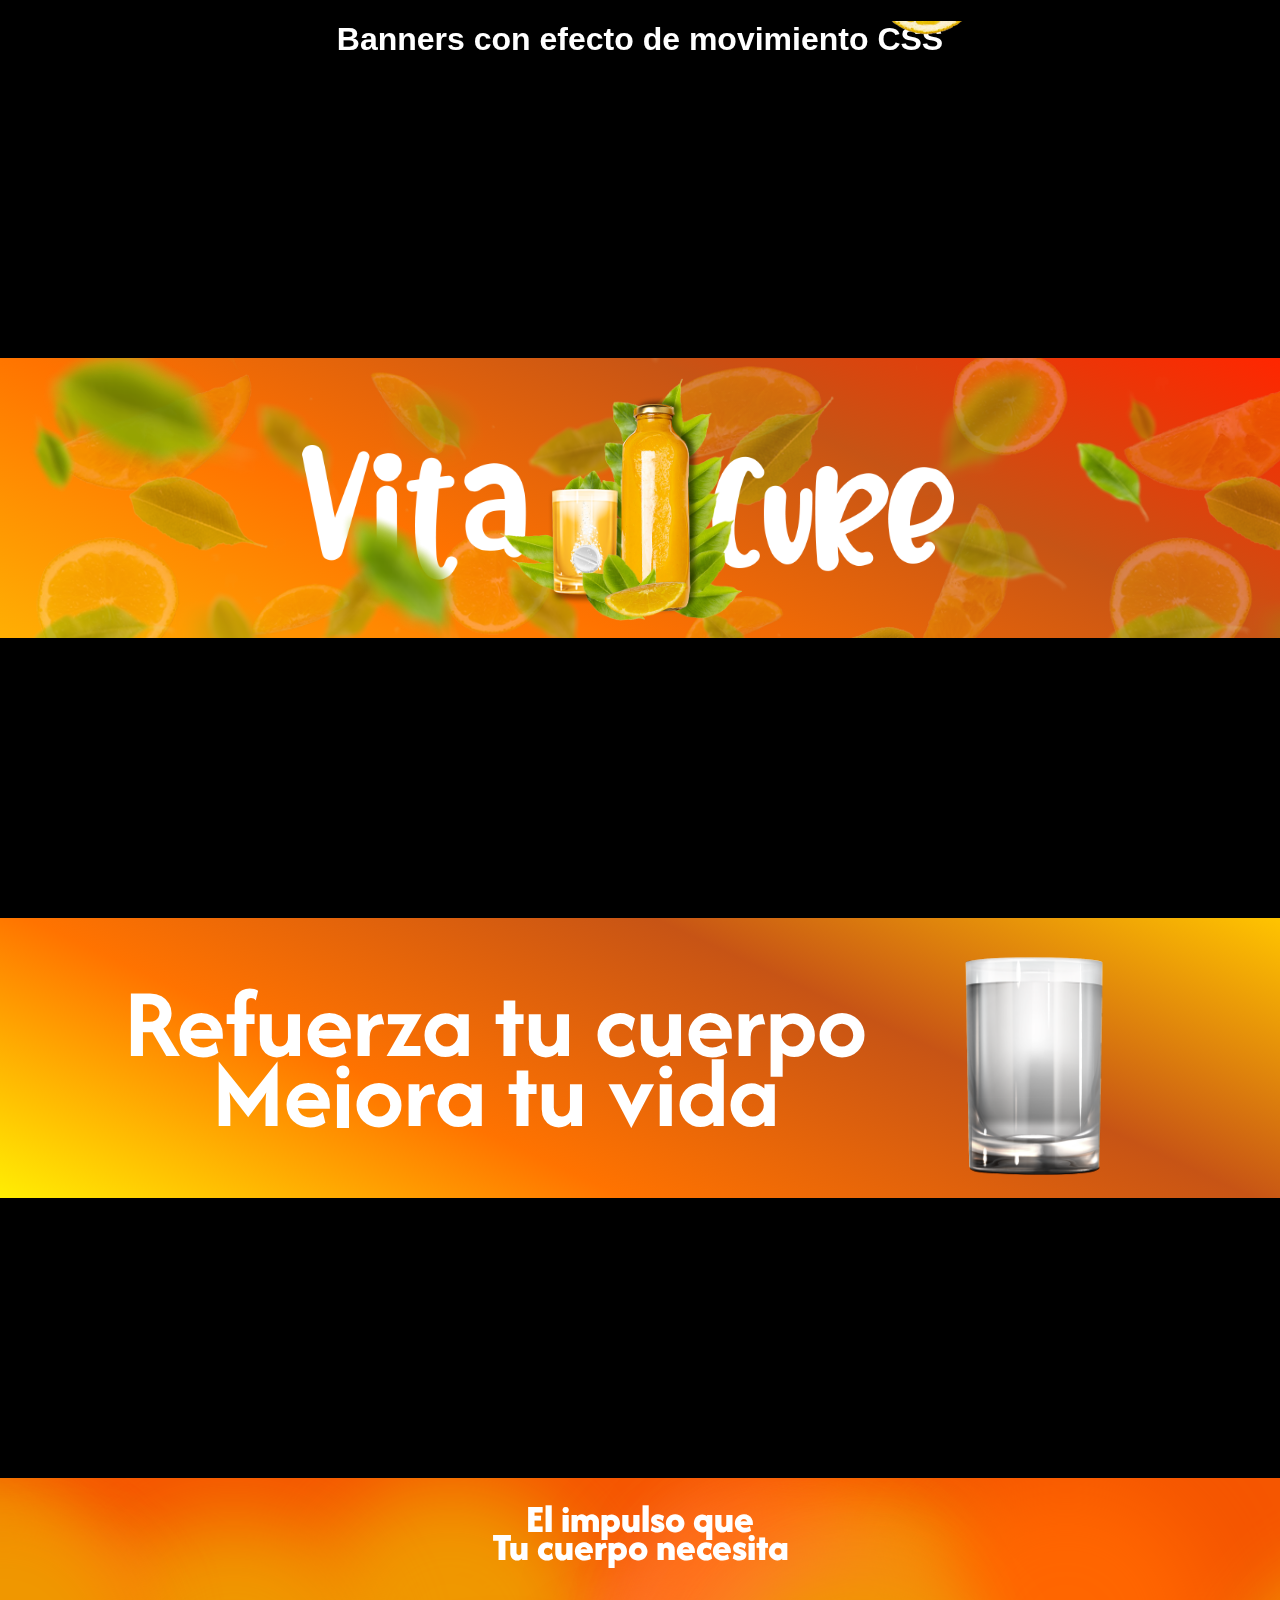
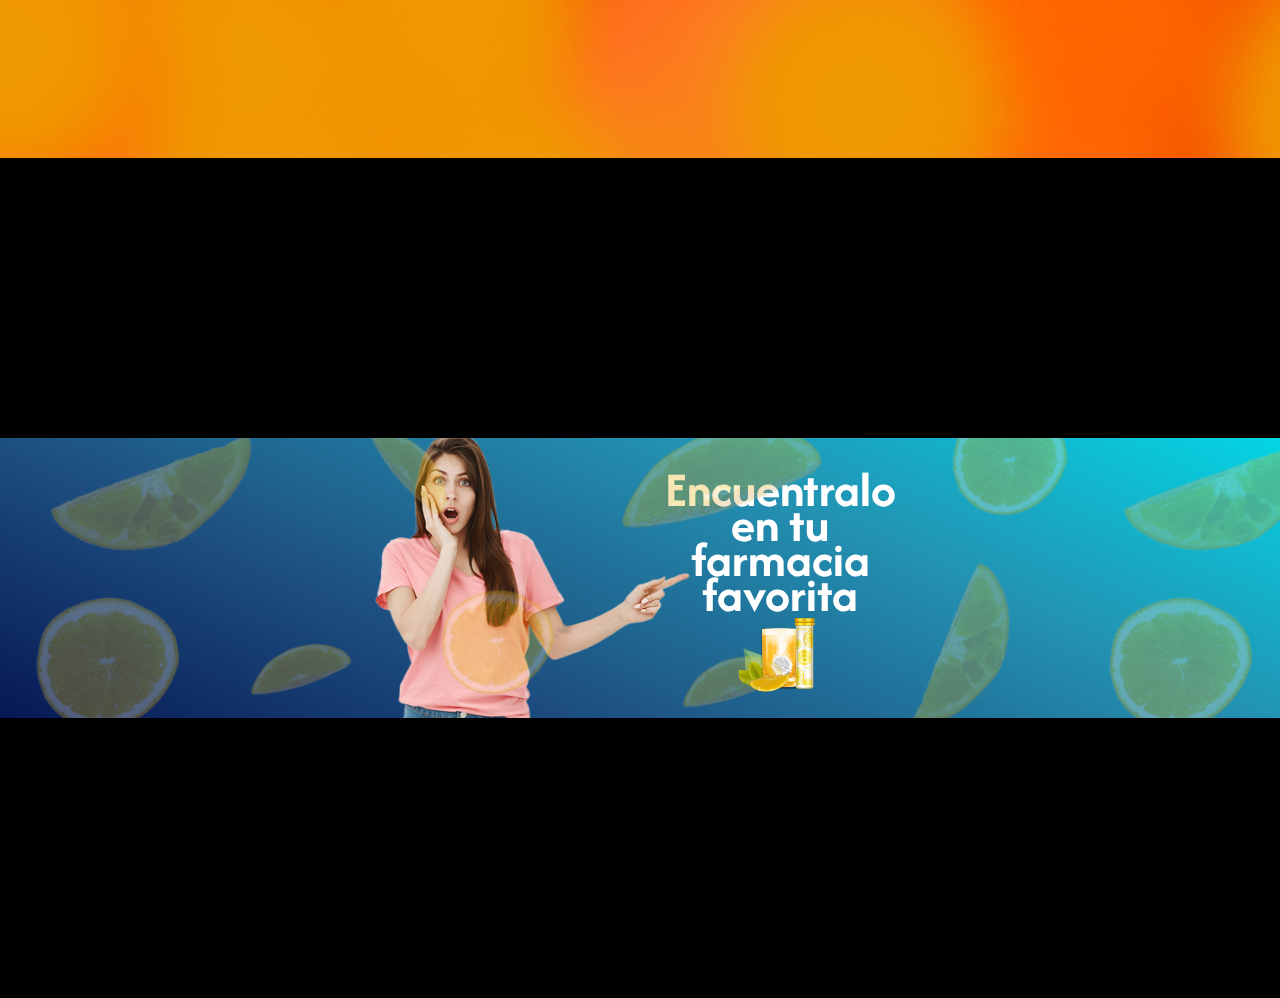
==== commit 0f945cb0: "todavia finalizando banner 4" ====
--- a/index.html
+++ b/index.html
@@ -141,13 +141,105 @@
             </div>
         </div>
 
+        <script src="scriptBanner2.js"></script>
     </section>
     
 
 
-    <script src="scriptBanner2.js"></script>
-
-    <section class="banner-3"></section>
+    <section class="banner-3">
+            
+            <div class="backgroun">
+                <span></span>
+                <span></span>
+                <span></span>
+                <span></span>
+                <span></span>
+                <span></span>
+                <span></span>
+                <span></span>
+                <span></span>
+                <span></span>
+                <span></span>
+                <span></span>
+                <span></span>
+                <span></span>
+                <span></span>
+                <span></span>
+                <span></span>
+                <span></span>
+                <span></span>
+                <span></span>
+                <span></span>
+                <span></span>
+                <span></span>
+                <span></span>
+                <span></span>
+                <span></span>
+                <span></span>
+                <span></span>
+                <span></span>
+                <span></span>
+                <span></span>
+                <span></span>
+                <span></span>
+                <span></span>
+                <span></span>
+                <span></span>
+                <span></span>
+                <span></span>
+                <span></span>
+            </div>
+        
+        <div class="contT">
+            <h1 class="slogan ">El impulso que <br> Tu cuerpo necesita</h1>
+        </div>
+        <div class="cont">
+            <div class="pas">
+                <img src="imgBanner2/pastilla.png" alt="" />
+            </div>
+            <div class="efer">
+                <img src="imgBanner2/burbujas-1.png" alt="burbuja2 1" class="burbuja2" />
+                <img src="imgBanner2/Sin-título-2.png" alt="burbuja2 2" class="burbuja2" />
+                <img src="imgBanner2/Sin-título-3.png" alt="burbuja2 3" class="burbuja2" />
+                <img src="imgBanner2/Sin-título-4.png" alt="burbuja2 4" class="burbuja2" />
+                <img src="imgBanner2/Sin-título-5.png" alt="burbuja2 5" class="burbuja2" />
+                <img src="imgBanner2/Sin-título-6.png" alt="burbuja2 6" class="burbuja2" />
+
+                <img src="imgBanner2/burbujas-1.png" alt="burbuja2 7" class="burbuja2" />
+                <img src="imgBanner2/Sin-título-2.png" alt="burbuja2 8" class="burbuja2" />
+                <img src="imgBanner2/Sin-título-3.png" alt="burbuja2 9" class="burbuja2" />
+                <img src="imgBanner2/Sin-título-4.png" alt="burbuja2 10" class="burbuja2" />
+                <img src="imgBanner2/Sin-título-5.png" alt="burbuja2 11" class="burbuja2" />
+                <img src="imgBanner2/Sin-título-6.png" alt="burbuja2 12" class="burbuja2" />
+            </div>
+        </div>
+        <script src="scriptBanner3.js"></script>
+    </section>
+
+
+    <section class="banner-4" > 
+
+        <div class="back1"></div>
+        <div class="back2"></div>
+        <div class="contenedord2">
+            <div class="sra">
+                <img src="imgBanner3/mujer-posicion1.png" alt="">
+            </div>
+            <div class="contenedord3">
+                <div class="textob4">
+                    <h1>Encuentralo en tu farmacia favorita</h1>
+                </div>
+                <div class="vasitos">
+                    <img src="imgBanner3/vasitos.png" alt="">
+                </div>
+            </div>
+        </div>  
+        <script src="scriptBanner4.js"></script>
+
+
+
+    </section>
+
 </body>
 
 </html>--- a/styles.css
+++ b/styles.css
@@ -10,6 +10,9 @@
     }
 }
 
+body{
+    background-color: black;
+}
 
 /* 
 -----------------------------preload de la pag ----------- */
@@ -306,7 +309,6 @@
 .texto {
 
     font-family: "Afacad Flux", sans-serif;
-    ;
     font-weight: 100;
     font-style: normal;
     color: white;
@@ -528,8 +530,685 @@
 
 
 .banner-3 {
+    
+    margin-top: 280px;
+    
+    height: 280px;
+    margin-bottom: 280px;
+    display: flex;
+    flex-direction: column;
+    align-items: center;
+
+    position: relative;
+    overflow: hidden;
+}
+
+
+
+.slogan{
+    font-family: "Afacad Flux", sans-serif;
+    font-weight: 800;
+    font-style: normal;
+    color: white;
+    font-size: 40px;
+    line-height: 0.7;
+    --animate-duration: 1.25s !important;
+    text-align: center;
+
+}
+.slogan.start{
+    --animate-duration: 1.25s !important;
+}
+
+
+.contE{
+
+    width: 200px;
+    height: 200px;
+
+}
+
+@keyframes efervescencia2 {
+    0% {
+        transform: translateY(0);
+        opacity: 0;
+    }
+
+    50% {
+        opacity: 1;
+    }
+
+    100% {
+        transform: translateY(-20px);
+        /* Movimiento hacia arriba */
+        opacity: 0;
+    }
+}
+
+@keyframes eferbur {
+    0% {
+        opacity: 0;
+        /* Comienza lleno (opaco) */
+    }
+
+    100% {
+        opacity: 1;
+        /* Se vuelve completamente transparente */
+    }
+}
+
+.efer{
+    position: relative;
+    top: 0px;
+    left: 0px;
+    width: 100%;
+    height: 100%;
+    display: flex;
+    justify-content: center;
+    align-items: center;
+    opacity: 0;
+}
+
+.efer.start{
+
+    animation: eferbur 8s forwards;
+    
+}
+
+.burbuja2 {
+    position: absolute;
+    width: 200px;
+    /* Tamaño de las burbujas */
+    opacity: 0;
+    /* Inician invisibles */
+    animation: efervescencia2 1.5s infinite;
+    /* Animación continua */
+}
+
+/* Específicos para cada burbuja para escalonar la animación */
+.burbuja2:nth-child(1) {
+    animation-delay: 0s;
+}
+
+.burbuja2:nth-child(2) {
+    animation-delay: 0.25s;
+}
+
+.burbuja2:nth-child(3) {
+    animation-delay: 0.5s;
+}
+
+.burbuja2:nth-child(4) {
+    animation-delay: 0.75s;
+}
+
+.burbuja2:nth-child(5) {
+    animation-delay: 1s;
+}
+
+.burbuja2:nth-child(6) {
+    animation-delay: 1.25s;
+}
+
+.burbuja2:nth-child(7) {
+    animation-delay: 0.60s;
+}
+
+.burbuja2:nth-child(8) {
+    animation-delay: 1.25s;
+}
+
+.burbuja2:nth-child(9) {
+    animation-delay: 0.2s;
+}
+
+.burbuja2:nth-child(10) {
+    animation-delay: 0.20s;
+}
+
+.burbuja2:nth-child(11) {
+    animation-delay: 0.80s;
+}
+
+.burbuja2:nth-child(12) {
+    animation-delay: 1.25s;
+}
+
+
+.pas img {
+    position: absolute;
+    width: 250px;
+    top: -260px;
+    /* Empieza fuera de la pantalla */
+    
+    transition: all 0.5s ease;
+    opacity: 0%;
+    /* Transición para que vuelva suavemente */
+}
+
+.pas img.fall {
+    animation: idle 1.5s infinite ease-in-out;
+    top: -78px;
+    opacity: 100%;
+}
+
+@keyframes move {
+    100% {
+        transform: translate3d(0, 0, 1px) rotate(360deg);
+    }
+}
+
+
+
+.backgroun {
+    position: absolute;
+    width: 100%;
+    height: 280px;
+    top: 0;
+    left: 0;
+    background: #f55600;
+    z-index: -1;
+
+
+  
+}
+
+.backgroun span {
+    width: 32vmin;
+    height: 32vmin;
+    border-radius: 32vmin;
+    backface-visibility: hidden;
+    position: absolute;
+    animation: move;
+    animation-duration: 48;
+    animation-timing-function: linear;
+    animation-iteration-count: infinite;
+    overflow: hidden;
+}
+
+
+.backgroun span:nth-child(0) {
+    color: #f09800;
+    top: 33%;
+    left: 4%;
+    animation-duration: 16s;
+    animation-delay: -20s;
+    transform-origin: -11vw -14vh;
+    box-shadow: 64vmin 0 8.329061049844547vmin currentColor;
+}
+.backgroun span:nth-child(1) {
+    color: #f09800;
+    top: 68%;
+    left: 73%;
+    animation-duration: 7s;
+    animation-delay: -10s;
+    transform-origin: -7vw 12vh;
+    box-shadow: 64vmin 0 8.159245107991753vmin currentColor;
+}
+.backgroun span:nth-child(2) {
+    color: #ff772e;
+    top: 53%;
+    left: 54%;
+    animation-duration: 13s;
+    animation-delay: -12s;
+    transform-origin: 19vw 17vh;
+    box-shadow: -64vmin 0 8.940660234582344vmin currentColor;
+}
+.backgroun span:nth-child(3) {
+    color: #ff772e;
+    top: 26%;
+    left: 85%;
+    animation-duration: 8s;
+    animation-delay: -20s;
+    transform-origin: 2vw -3vh;
+    box-shadow: 64vmin 0 8.765613695037247vmin currentColor;
+}
+.backgroun span:nth-child(4) {
+    color: #f09800;
+    top: 89%;
+    left: 85%;
+    animation-duration: 14s;
+    animation-delay: -18s;
+    transform-origin: -24vw 11vh;
+    box-shadow: -64vmin 0 8.981603063192631vmin currentColor;
+}
+.backgroun span:nth-child(5) {
+    color: #ff6600;
+    top: 49%;
+    left: 81%;
+    animation-duration: 20s;
+    animation-delay: -14s;
+    transform-origin: 2vw -13vh;
+    box-shadow: -64vmin 0 8.149835182957515vmin currentColor;
+}
+.backgroun span:nth-child(6) {
+    color: #ff6600;
+    top: 54%;
+    left: 80%;
+    animation-duration: 7s;
+    animation-delay: -11s;
+    transform-origin: 15vw -1vh;
+    box-shadow: 64vmin 0 8.932323732531003vmin currentColor;
+}
+.backgroun span:nth-child(7) {
+    color: #f09800;
+    top: 34%;
+    left: 65%;
+    animation-duration: 9s;
+    animation-delay: -8s;
+    transform-origin: -14vw 16vh;
+    box-shadow: 64vmin 0 8.672012725253609vmin currentColor;
+}
+.backgroun span:nth-child(8) {
+    color: #f09800;
+    top: 2%;
+    left: 69%;
+    animation-duration: 19s;
+    animation-delay: -10s;
+    transform-origin: -22vw -17vh;
+    box-shadow: -64vmin 0 8.503357846733497vmin currentColor;
+}
+.backgroun span:nth-child(9) {
+    color: #ff772e;
+    top: 77%;
+    left: 19%;
+    animation-duration: 9s;
+    animation-delay: -8s;
+    transform-origin: -3vw 13vh;
+    box-shadow: 64vmin 0 8.481731031727929vmin currentColor;
+}
+.backgroun span:nth-child(10) {
+    color: #ff772e;
+    top: 94%;
+    left: 12%;
+    animation-duration: 25s;
+    animation-delay: -15s;
+    transform-origin: 24vw 4vh;
+    box-shadow: 64vmin 0 8.986012890447103vmin currentColor;
+}
+.backgroun span:nth-child(11) {
+    color: #f09800;
+    top: 1%;
+    left: 29%;
+    animation-duration: 21s;
+    animation-delay: -6s;
+    transform-origin: -20vw 23vh;
+    box-shadow: -64vmin 0 8.069629188479855vmin currentColor;
+}
+.backgroun span:nth-child(12) {
+    color: #f09800;
+    top: 23%;
+    left: 98%;
+    animation-duration: 16s;
+    animation-delay: -11s;
+    transform-origin: -1vw 5vh;
+    box-shadow: -64vmin 0 8.784921663730719vmin currentColor;
+}
+.backgroun span:nth-child(13) {
+    color: #ff772e;
+    top: 31%;
+    left: 40%;
+    animation-duration: 14s;
+    animation-delay: -6s;
+    transform-origin: -17vw -17vh;
+    box-shadow: -64vmin 0 8.128819844082933vmin currentColor;
+}
+.backgroun span:nth-child(14) {
+    color: #ff772e;
+    top: 7%;
+    left: 92%;
+    animation-duration: 23s;
+    animation-delay: -8s;
+    transform-origin: 4vw -4vh;
+    box-shadow: -64vmin 0 8.348548248585121vmin currentColor;
+}
+.backgroun span:nth-child(15) {
+    color: #ff772e;
+    top: 57%;
+    left: 87%;
+    animation-duration: 16s;
+    animation-delay: -19s;
+    transform-origin: 2vw 4vh;
+    box-shadow: -64vmin 0 8.505556773503098vmin currentColor;
+}
+.backgroun span:nth-child(16) {
+    color: #f09800;
+    top: 71%;
+    left: 55%;
+    animation-duration: 24s;
+    animation-delay: -9s;
+    transform-origin: -9vw -5vh;
+    box-shadow: -64vmin 0 8.155767090265991vmin currentColor;
+}
+.backgroun span:nth-child(17) {
+    color: #f09800;
+    top: 82%;
+    left: 98%;
+    animation-duration: 11s;
+    animation-delay: -19s;
+    transform-origin: 15vw 18vh;
+    box-shadow: 64vmin 0 8.913494821835927vmin currentColor;
+}
+.backgroun span:nth-child(18) {
+    color: #f09800;
+    top: 31%;
+    left: 71%;
+    animation-duration: 9s;
+    animation-delay: -14s;
+    transform-origin: 25vw 17vh;
+    box-shadow: 64vmin 0 8.787203060472299vmin currentColor;
+}
+.backgroun span:nth-child(19) {
+    color: #ff6600;
+    top: 20%;
+    left: 81%;
+    animation-duration: 19s;
+    animation-delay: -12s;
+    transform-origin: 25vw 20vh;
+    box-shadow: 64vmin 0 8.61349302662491vmin currentColor;
+}
+.backgroun span:nth-child(20) {
+    color: #ff6600;
+    top: 5%;
+    left: 97%;
+    animation-duration: 19s;
+    animation-delay: -5s;
+    transform-origin: 23vw 3vh;
+    box-shadow: -64vmin 0 8.927674006400936vmin currentColor;
+}
+.backgroun span:nth-child(21) {
+    color: #f09800;
+    top: 22%;
+    left: 20%;
+    animation-duration: 22s;
+    animation-delay: -16s;
+    transform-origin: -19vw -8vh;
+    box-shadow: -64vmin 0 8.95179816805531vmin currentColor;
+}
+.backgroun span:nth-child(22) {
+    color: #f09800;
+    top: 45%;
+    left: 96%;
+    animation-duration: 20s;
+    animation-delay: -18s;
+    transform-origin: -11vw -24vh;
+    box-shadow: -64vmin 0 8.192113931681494vmin currentColor;
+}
+.backgroun span:nth-child(23) {
+    color: #f09800;
+    top: 69%;
+    left: 71%;
+    animation-duration: 20s;
+    animation-delay: -16s;
+    transform-origin: 14vw 0vh;
+    box-shadow: 64vmin 0 8.45097193527377vmin currentColor;
+}
+.backgroun span:nth-child(24) {
+    color: #ff772e;
+    top: 16%;
+    left: 25%;
+    animation-duration: 16s;
+    animation-delay: -11s;
+    transform-origin: 22vw 15vh;
+    box-shadow: -64vmin 0 8.084539437546125vmin currentColor;
+}
+.backgroun span:nth-child(25) {
+    color: #f09800;
+    top: 15%;
+    left: 52%;
+    animation-duration: 25s;
+    animation-delay: -12s;
+    transform-origin: 7vw -4vh;
+    box-shadow: -64vmin 0 8.345860554554697vmin currentColor;
+}
+.backgroun span:nth-child(26) {
+    color: #ff772e;
+    top: 89%;
+    left: 52%;
+    animation-duration: 24s;
+    animation-delay: -6s;
+    transform-origin: -17vw 24vh;
+    box-shadow: 64vmin 0 8.244808426281043vmin currentColor;
+}
+.backgroun span:nth-child(27) {
+    color: #f09800;
+    top: 11%;
+    left: 13%;
+    animation-duration: 18s;
+    animation-delay: -17s;
+    transform-origin: 2vw 2vh;
+    box-shadow: 64vmin 0 8.282075557293012vmin currentColor;
+}
+.backgroun span:nth-child(28) {
+    color: #ff6600;
+    top: 2%;
+    left: 27%;
+    animation-duration: 24s;
+    animation-delay: -5s;
+    transform-origin: -11vw 25vh;
+    box-shadow: 64vmin 0 8.582107087783506vmin currentColor;
+}
+.backgroun span:nth-child(29) {
+    color: #ff6600;
+    top: 22%;
+    left: 34%;
+    animation-duration: 15s;
+    animation-delay: -18s;
+    transform-origin: -19vw -5vh;
+    box-shadow: -64vmin 0 8.290234710288242vmin currentColor;
+}
+.backgroun span:nth-child(30) {
+    color: #ff772e;
+    top: 18%;
+    left: 6%;
+    animation-duration: 6s;
+    animation-delay: -6s;
+    transform-origin: 18vw -4vh;
+    box-shadow: 64vmin 0 8.944857276920198vmin currentColor;
+}
+.backgroun span:nth-child(31) {
+    color: #ff772e;
+    top: 97%;
+    left: 24%;
+    animation-duration: 8s;
+    animation-delay: -9s;
+    transform-origin: -15vw -2vh;
+    box-shadow: 64vmin 0 8.17198401299325vmin currentColor;
+}
+.backgroun span:nth-child(32) {
+    color: #ff6600;
+    top: 84%;
+    left: 25%;
+    animation-duration: 8s;
+    animation-delay: -9s;
+    transform-origin: -5vw 15vh;
+    box-shadow: 64vmin 0 8.804609823482414vmin currentColor;
+}
+.backgroun span:nth-child(33) {
+    color: #f09800;
+    top: 39%;
+    left: 53%;
+    animation-duration: 20s;
+    animation-delay: -14s;
+    transform-origin: 4vw -22vh;
+    box-shadow: 64vmin 0 8.598203911431265vmin currentColor;
+}
+.backgroun span:nth-child(34) {
+    color: #f09800;
+    top: 8%;
+    left: 34%;
+    animation-duration: 9s;
+    animation-delay: -10s;
+    transform-origin: 4vw 22vh;
+    box-shadow: -64vmin 0 8.500072835654528vmin currentColor;
+}
+.backgroun span:nth-child(35) {
+    color: #f09800;
+    top: 29%;
+    left: 52%;
+    animation-duration: 13s;
+    animation-delay: -3s;
+    transform-origin: 18vw -11vh;
+    box-shadow: 64vmin 0 8.977974585754056vmin currentColor;
+}
+.backgroun span:nth-child(36) {
+    color: #f09800;
+    top: 30%;
+    left: 11%;
+    animation-duration: 21s;
+    animation-delay: -7s;
+    transform-origin: -8vw -21vh;
+    box-shadow: 64vmin 0 8.173363018792433vmin currentColor;
+}
+.backgroun span:nth-child(37) {
+    color: #f09800;
+    top: 64%;
+    left: 93%;
+    animation-duration: 7s;
+    animation-delay: -7s;
+    transform-origin: 9vw -23vh;
+    box-shadow: 64vmin 0 8.832200820830074vmin currentColor;
+}
+.backgroun span:nth-child(38) {
+    color: #f09800;
+    top: 71%;
+    left: 73%;
+    animation-duration: 24s;
+    animation-delay: -7s;
+    transform-origin: -23vw 21vh;
+    box-shadow: -64vmin 0 8.630710990761399vmin currentColor;
+}
+
+
+
+
+/* ------------------------------ final banner 3 inicio banner 4 --------------------------------- */
+
+
+
+
+
+
+.banner-4{
     margin-top: 280px;
     background-image: linear-gradient(25deg, #071854, #1e5282, #2391b2, #04d5e4);
     height: 280px;
     margin-bottom: 280px;
+    display: flex;
+    flex-direction: column;
+    align-items: center;
+    position: relative;
+    overflow: hidden;
+}
+
+.back1{
+    background-image: url(img/naranjas.png);
+    position: absolute;
+    background-size: contain;
+    height: 120%;
+    background-repeat: repeat;
+    top: -30px;
+    bottom: 0px;
+    left: 0;
+    transition: transform 0.5s ease-out, opacity 0.5s ease-out;
+    width: 110%;
+    z-index: 1;
+    opacity: 30% !important;
+
+
+}
+
+@keyframes scale-up1 {
+    to {
+        transform: scale(1.5);
+    }
+}
+
+@keyframes fade-away1 {
+    to {
+        opacity: 0;
+    }
+}
+.back1.scroll-effect {
+    animation: scale-up1 1s forwards, fade-away1 1.5s forwards;
+}
+
+.back2{
+    background-image: url(imgBanner3/fondo3.png);
+    position: absolute;
+
+    background-size: cover;
+    background-attachment: fixed;
+    opacity: 50% !important;
+    width: 110%;
+    transition: transform 0.5s ease-out, opacity 0.5s ease-out;
+
+    height: 100%;
+
+}
+
+
+
+
+    
+.contenedord2{
+
+    position: absolute;
+    display: flex;
+    flex-direction: row;
+    width: 100%;
+    height: 100%;
+    justify-content: center;
+
+
+}
+.sra{
+    width: 280px;
+    margin-top: -9px;
+    }
+    
+
+    .sra img{
+        width: 329px;
+    }
+    
+    
+.contenedord3{
+        width: 250px;
+        display: flex;
+        position: relative;
+        justify-content: center;
+        flex-direction: column;
+        overflow: hidden;
+        align-items: center;
+    }
+
+.textob4{
+    position: relative;
+    font-family: "Afacad Flux", sans-serif;
+    font-weight: 90;
+    color: white;
+    font-size: 25px;
+    line-height: 0.7;
+    text-align: center;
+    --animate-duration: 1.25s !important;
+
+
+
+}
+
+.vasitos{
+    width: 100%;
+    height: 100%;
+    position: relative;
+    display: flex;
+    justify-content: center;
+
+    
+} 
+
+.vasitos img{
+    position: absolute;
+    top: -40px;
+    height: 130%;
 }